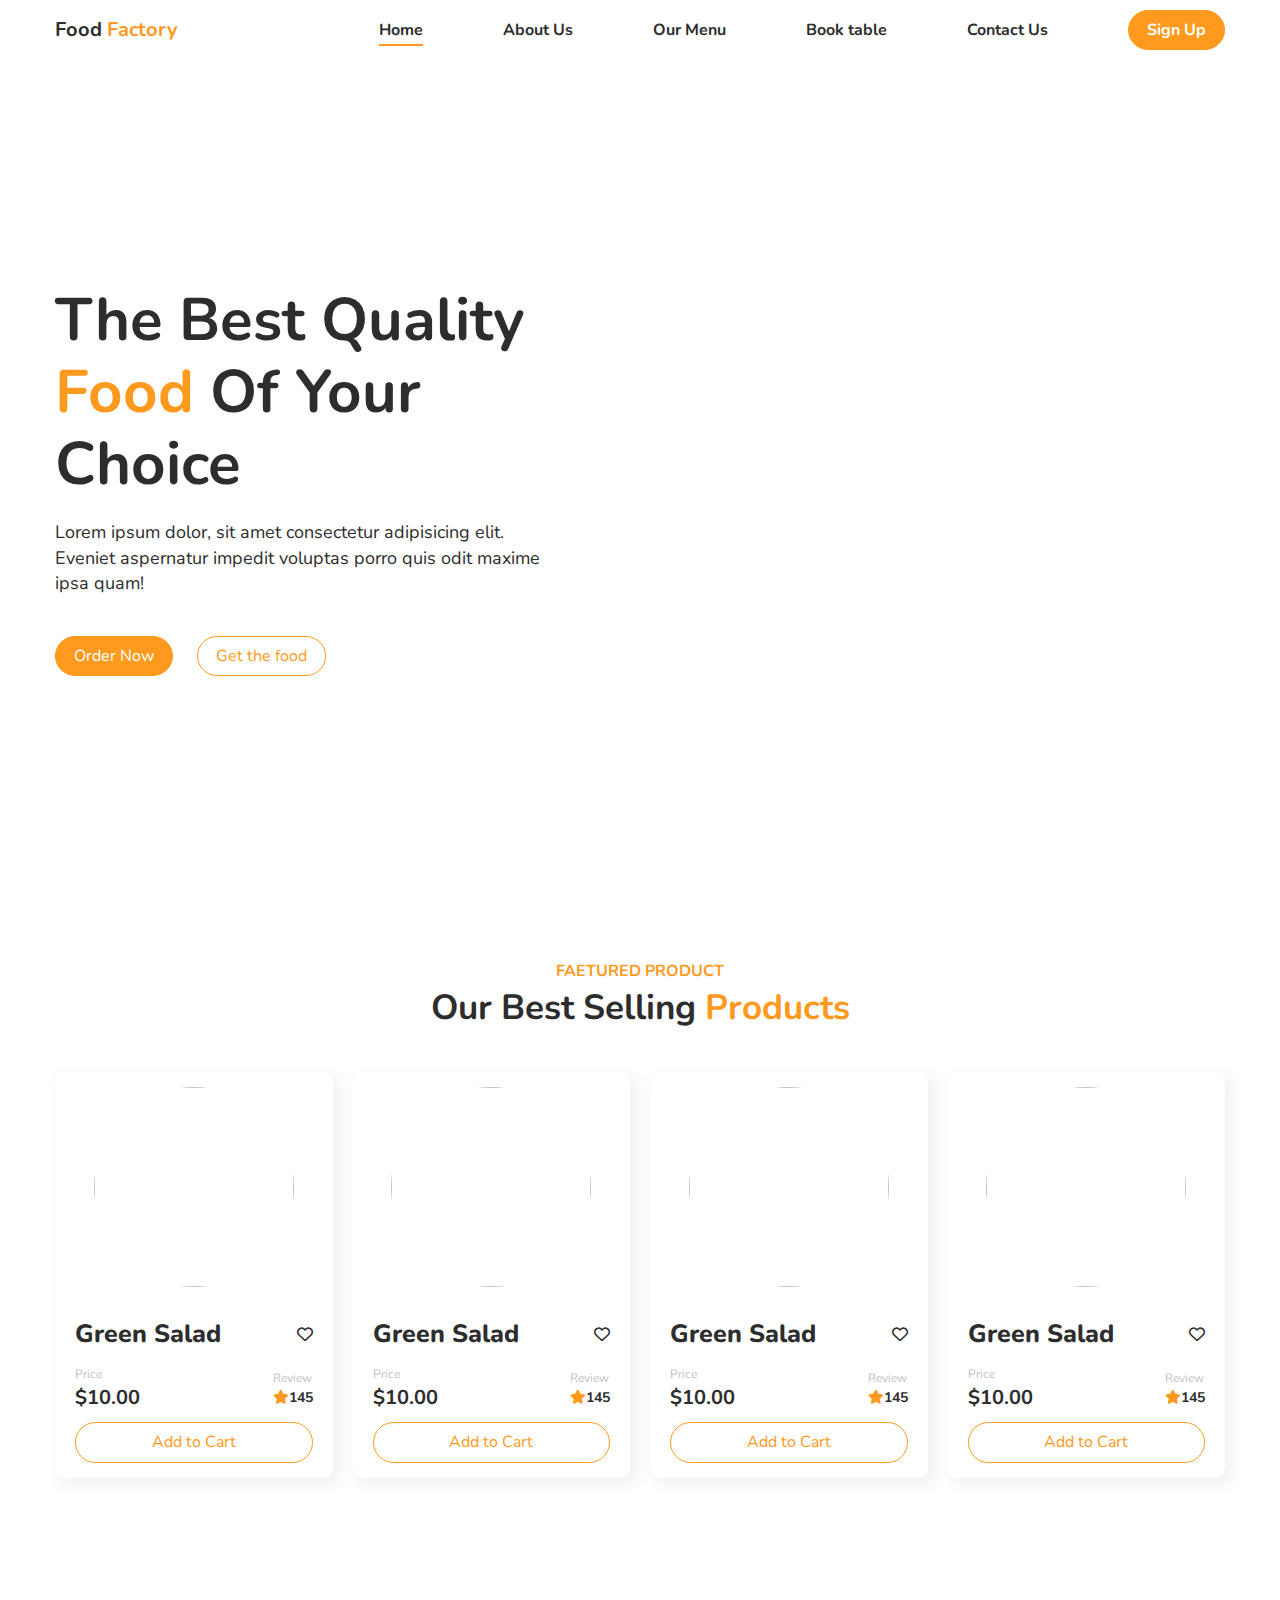
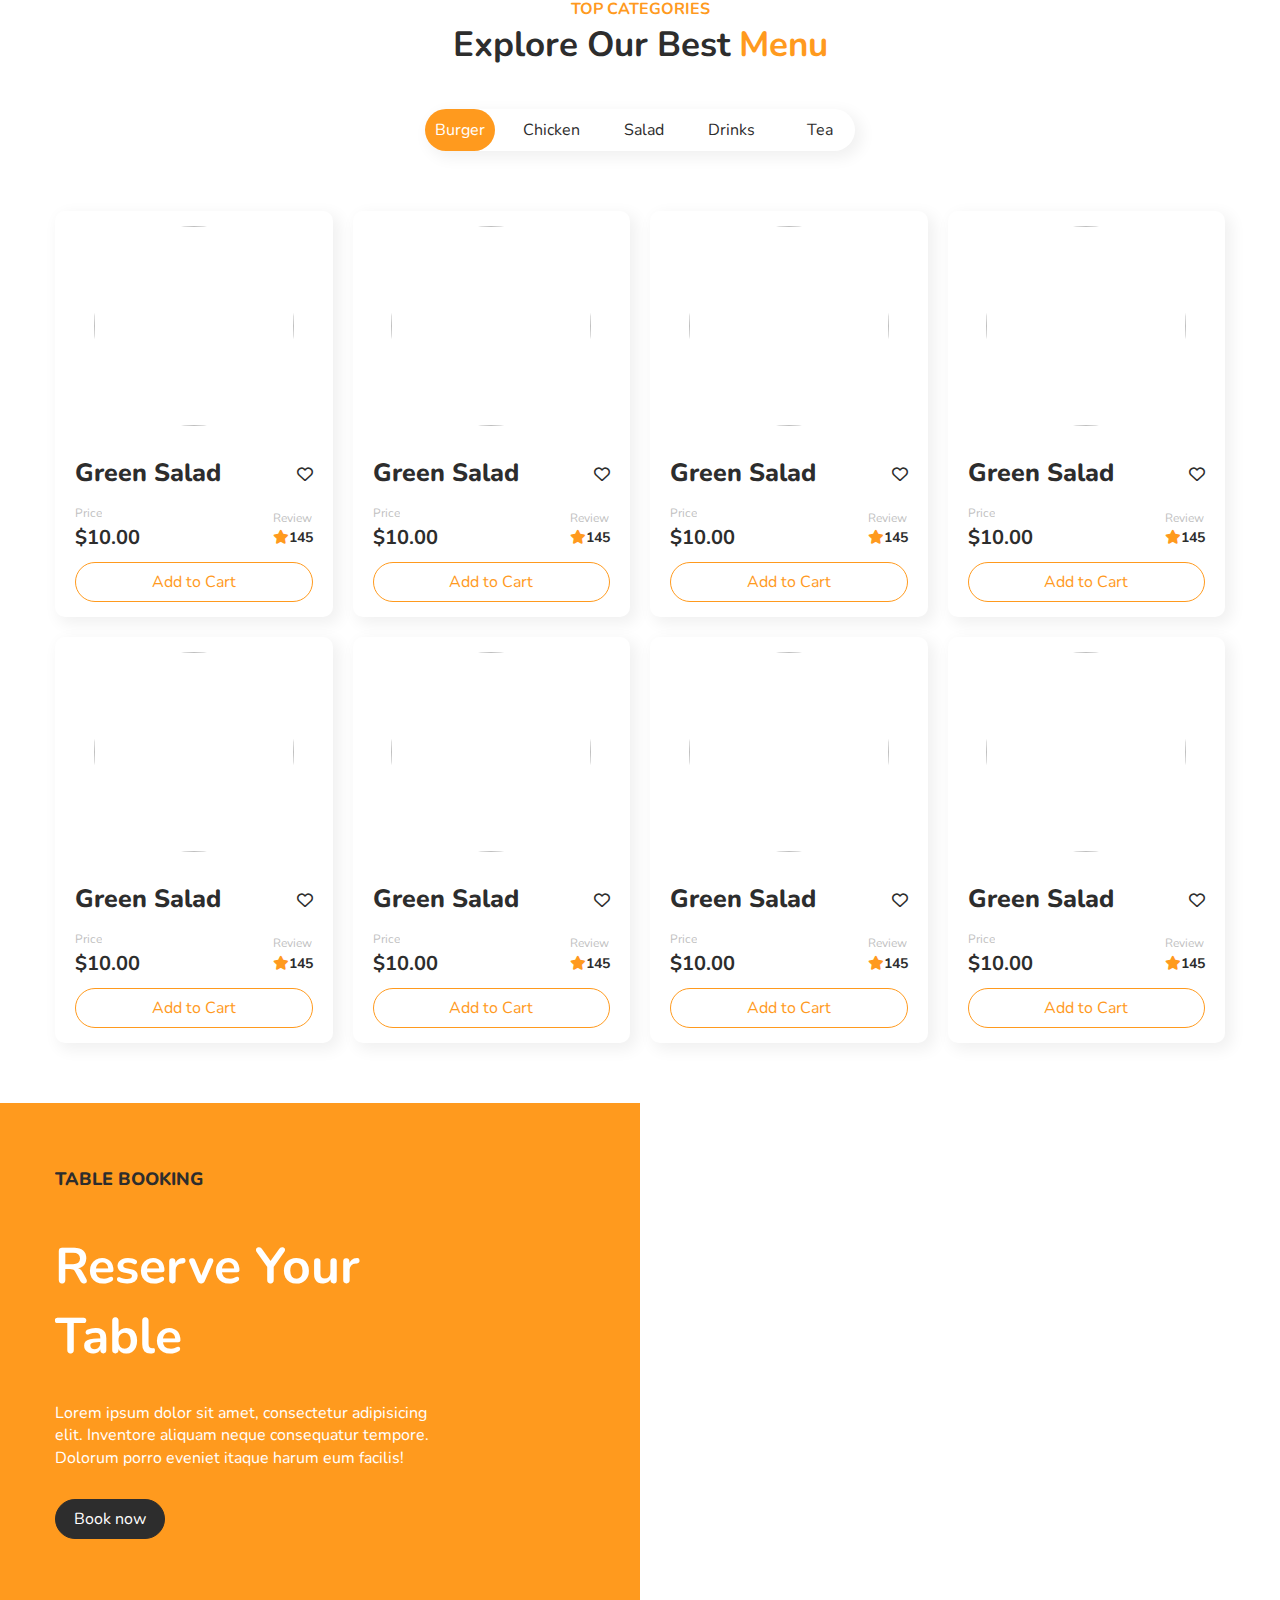
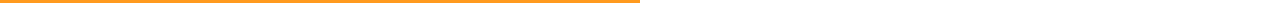
==== index.html @ 069710df "first commit" ====
<!DOCTYPE html>
<html lang="en">
<head>
    <meta charset="UTF-8">
    <meta http-equiv="X-UA-Compatible" content="IE=edge">
    <meta name="viewport" content="width=device-width, initial-scale=1.0">
    <title>Food Factory</title>
    <link rel="stylesheet" href="./scss/main.css">
    <link rel="stylesheet" href="https://cdnjs.cloudflare.com/ajax/libs/font-awesome/6.3.0/css/all.min.css">
</head>
<body>
    <div class="header">
        <div class="container">
            <div class="header__wrapper d--flex justify--between align--center">
                <div class="branding"> <a href="#">Food <span>Factory</span></a> </div>
                <nav class="header__nav py--1">
                    <ul class="d--flex gap--4 align--center" >
                        <li ></li> <a href="#" class="active" >Home</a></li>
                        <li ></li> <a href="#">About Us</a></li>
                        <li ></li> <a href="#">Our Menu</a></li>
                        <li ></li> <a href="#">Book table</a></li>
                        <li ></li> <a href="#">Contact Us</a></li>
                        <li ></li> <a href="#" class="btn btn-primary" >Sign Up</a></li>
                    </ul></li> 
                </nav>
            </div>
        </div>
    </div>

<section class="banner">
    <div class="container">
        <div class="banner__wrapper d--flex justify--between align--center ">
            <div class="banner__content ">
                <h1>The Best Quality <span> Food</span>  Of Your Choice</h1>
                <p>
                Lorem ipsum dolor, sit amet consectetur adipisicing elit. Eveniet aspernatur impedit voluptas porro quis odit maxime ipsa quam! </p>
                <a href="#" class="btn btn-primary">Order Now</a>
                <a href="#" class="btn btn-outline">Get the food</a>
            </div>
                <div class="banner__img">
                    <img src="./img/burger.png" alt="">
                </div>
        </div>

        
    </div>
</section>

<section class="product py--6">
    <div class="container">
        <div class="block__header">
            <span>Faetured Product</span>
            <h2>Our Best Selling <span>Products</span></h2>
        </div>

        <div class="product__cards">
            <div class="product__item">
                <img src="./img/burger.png" alt="">
                <div class="item__info" >
                    <h3>Green Salad</h3>
                    <i class="far fa-heart" ></i>
                </div>

                <div class="item__info">
                    <div class="item__price">
                        <small>Price</small>
                        <h4>$10.00</h4>
                    </div>
                    <div class="item__review" >
                        <small>Review</small>
                        <h4> <i class="fas fa-star"></i>145 </h4>
                    </div>
                    
                </div>
                <a href="" class="btn btn-outline"> Add to Cart</a>
            </div>

            <div class="product__item">
                <img src="./img/burger.png" alt="">
                <div class="item__info" >
                    <h3>Green Salad</h3>
                    <i class="far fa-heart" ></i>
                </div>

                <div class="item__info">
                    <div class="item__price">
                        <small>Price</small>
                        <h4>$10.00</h4>
                    </div>
                    <div class="item__review" >
                        <small>Review</small>
                        <h4> <i class="fas fa-star" ></i>145 </h4>
                    </div>
                    
                </div>
                <a href="" class="btn btn-outline"> Add to Cart</a>
            </div>

            <div class="product__item">
                <img src="./img/burger.png" alt="">
                <div class="item__info" >
                    <h3>Green Salad</h3>
                    <i class="far fa-heart" ></i>
                </div>

                <div class="item__info">
                    <div class="item__price">
                        <small>Price</small>
                        <h4>$10.00</h4>
                    </div>
                    <div class="item__review" >
                        <small>Review</small>
                        <h4> <i class="fas fa-star" ></i>145 </h4>
                    </div>
                    
                </div>
                <a href="" class="btn btn-outline"> Add to Cart</a>
            </div>

            <div class="product__item">
                <img src="./img/burger.png" alt="">
                <div class="item__info" >
                    <h3>Green Salad</h3>
                    <i class="far fa-heart" ></i>
                </div>

                <div class="item__info">
                    <div class="item__price">
                        <small>Price</small>
                        <h4>$10.00</h4>
                    </div>
                    <div class="item__review" >
                        <small>Review</small>
                        <h4> <i class="fas fa-star" ></i>145 </h4>
                    </div>
                    
                </div>
                <a href="" class="btn btn-outline"> Add to Cart</a>
            </div>
        </div>
    </div>
</section>

<section class="categories py--6">
    <div class="container">
        <div class="block__header">
            <span>Top Categories</span>
            <h2>Explore Our Best <span>Menu</span> </h2>
        </div>

        <div class="category__tab">
            <ul>
                <li class="active" ><a href="#">Burger</a></li>
                <li><a href="#">Chicken</a></li>
                <li><a href="#">Salad</a></li>
                <li><a href="#">Drinks</a></li>
                <li><a href="#">Tea</a></li>
            </ul>
        </div>

        <div class="product__cards">
            <div class="product__item reverse">
                <img src="./img/burger.png" alt="">
                <div class="item__info" >
                    <h3>Green Salad</h3>
                    <i class="far fa-heart" ></i>
                </div>

                <div class="item__info">
                    <div class="item__price">
                        <small>Price</small>
                        <h4>$10.00</h4>
                    </div>
                    <div class="item__review" >
                        <small>Review</small>
                        <h4> <i class="fas fa-star"></i>145 </h4>
                    </div>
                    
                </div>
                <a href="" class="btn btn-outline"> Add to Cart</a>
            </div>

            <div class="product__item reverse">
                <img src="./img/burger.png" alt="">
                <div class="item__info" >
                    <h3>Green Salad</h3>
                    <i class="far fa-heart" ></i>
                </div>

                <div class="item__info">
                    <div class="item__price">
                        <small>Price</small>
                        <h4>$10.00</h4>
                    </div>
                    <div class="item__review" >
                        <small>Review</small>
                        <h4> <i class="fas fa-star" ></i>145 </h4>
                    </div>
                    
                </div>
                <a href="" class="btn btn-outline"> Add to Cart</a>
            </div>

            <div class="product__item reverse">
                <img src="./img/burger.png" alt="">
                <div class="item__info" >
                    <h3>Green Salad</h3>
                    <i class="far fa-heart" ></i>
                </div>

                <div class="item__info">
                    <div class="item__price">
                        <small>Price</small>
                        <h4>$10.00</h4>
                    </div>
                    <div class="item__review" >
                        <small>Review</small>
                        <h4> <i class="fas fa-star" ></i>145 </h4>
                    </div>
                    
                </div>
                <a href="" class="btn btn-outline"> Add to Cart</a>
            </div>

            <div class="product__item reverse">
                <img src="./img/burger.png" alt="">
                <div class="item__info" >
                    <h3>Green Salad</h3>
                    <i class="far fa-heart" ></i>
                </div>

                <div class="item__info">
                    <div class="item__price">
                        <small>Price</small>
                        <h4>$10.00</h4>
                    </div>
                    <div class="item__review" >
                        <small>Review</small>
                        <h4> <i class="fas fa-star" ></i>145 </h4>
                    </div>
                    
                </div>
                <a href="" class="btn btn-outline"> Add to Cart</a>
            </div>

            <div class="product__item reverse">
                <img src="./img/burger.png" alt="">
                <div class="item__info" >
                    <h3>Green Salad</h3>
                    <i class="far fa-heart" ></i>
                </div>

                <div class="item__info">
                    <div class="item__price">
                        <small>Price</small>
                        <h4>$10.00</h4>
                    </div>
                    <div class="item__review" >
                        <small>Review</small>
                        <h4> <i class="fas fa-star" ></i>145 </h4>
                    </div>
                    
                </div>
                <a href="" class="btn btn-outline"> Add to Cart</a>
            </div>

            <div class="product__item reverse">
                <img src="./img/burger.png" alt="">
                <div class="item__info" >
                    <h3>Green Salad</h3>
                    <i class="far fa-heart" ></i>
                </div>

                <div class="item__info">
                    <div class="item__price">
                        <small>Price</small>
                        <h4>$10.00</h4>
                    </div>
                    <div class="item__review" >
                        <small>Review</small>
                        <h4> <i class="fas fa-star" ></i>145 </h4>
                    </div>
                    
                </div>
                <a href="" class="btn btn-outline"> Add to Cart</a>
            </div>

            <div class="product__item reverse">
                <img src="./img/burger.png" alt="">
                <div class="item__info" >
                    <h3>Green Salad</h3>
                    <i class="far fa-heart" ></i>
                </div>

                <div class="item__info">
                    <div class="item__price">
                        <small>Price</small>
                        <h4>$10.00</h4>
                    </div>
                    <div class="item__review" >
                        <small>Review</small>
                        <h4> <i class="fas fa-star" ></i>145 </h4>
                    </div>
                    
                </div>
                <a href="" class="btn btn-outline"> Add to Cart</a>
            </div>

            <div class="product__item reverse">
                <img src="./img/burger.png" alt="">
                <div class="item__info" >
                    <h3>Green Salad</h3>
                    <i class="far fa-heart" ></i>
                </div>

                <div class="item__info">
                    <div class="item__price">
                        <small>Price</small>
                        <h4>$10.00</h4>
                    </div>
                    <div class="item__review" >
                        <small>Review</small>
                        <h4> <i class="fas fa-star" ></i>145 </h4>
                    </div>
                    
                </div>
                <a href="" class="btn btn-outline"> Add to Cart</a>
            </div>

        </div>

    </div>
</section>

<section class="booking">
    <div class="container">
        <div class="booking__content">
            <div class="inner">

            
            <small>Table Booking</small>
            <h2>Reserve Your Table</h2>
            <p>Lorem ipsum dolor sit amet, consectetur adipisicing elit. Inventore aliquam neque consequatur tempore. Dolorum porro eveniet itaque harum eum facilis!</p>
            <a href="#" class="btn btn-dark">Book now</a></div>
        </div>
    </div>
</section>




<script>
    const hearts = document.querySelectorAll('.fa-heart');

    hearts.forEach(heart => {
        heart.addEventListener('click', ()=>{
            heart.style.color = 'red';
        })
    } )
</script>
</body>
</html>
---- scss/main.css ----
@import url("https://fonts.googleapis.com/css2?family=Nunito:wght@400;500;700;800&display=swap");
*:where(:not(iframe, canvas, img, svg, video):not(svg *, symbol *)) {
  all: unset;
  display: revert;
}

*,
*::before,
*::after {
  box-sizing: border-box;
}

a {
  cursor: revert;
}

ol,
ul,
menu {
  list-style: none;
}

img {
  max-width: 100%;
}

table {
  border-collapse: collapse;
}

textarea {
  white-space: revert;
}

:where([hidden]) {
  display: none;
}

:where([contenteditable]) {
  -moz-user-modify: read-write;
  -webkit-user-modify: read-write;
  overflow-wrap: break-word;
}

:where([draggable=true]) {
  -webkit-user-drag: element;
}

html {
  font-size: 62.5%;
  height: 100%;
}

body {
  font-family: "Nunito", helvetica sans-serif;
  font-size: 1.6rem;
  line-height: 1.4;
  color: #2d2d2d;
}

a {
  color: #2d2d2d;
  text-decoration: none;
}

p {
  margin-bottom: 1rem;
}

.container {
  width: 100%;
  max-width: 120rem;
  margin: 0 auto;
  padding: 0 1.5rem;
}

.row {
  display: flex;
  flex-flow: row wrap;
}

.row > * {
  max-width: 100%;
  width: 100%;
  padding: 0.5rem;
}

@media screen and (min-width: 0) {
  .col-xs-1 {
    flex: 0 0 8.3333333333%;
  }
  .col-xs-2 {
    flex: 0 0 16.6666666667%;
  }
  .col-xs-3 {
    flex: 0 0 25%;
  }
  .col-xs-4 {
    flex: 0 0 33.3333333333%;
  }
  .col-xs-5 {
    flex: 0 0 41.6666666667%;
  }
  .col-xs-6 {
    flex: 0 0 50%;
  }
  .col-xs-7 {
    flex: 0 0 58.3333333333%;
  }
  .col-xs-8 {
    flex: 0 0 66.6666666667%;
  }
  .col-xs-9 {
    flex: 0 0 75%;
  }
  .col-xs-10 {
    flex: 0 0 83.3333333333%;
  }
  .col-xs-11 {
    flex: 0 0 91.6666666667%;
  }
  .col-xs-12 {
    flex: 0 0 100%;
  }
}
@media screen and (min-width: 48rem) {
  .col-sm-1 {
    flex: 0 0 8.3333333333%;
  }
  .col-sm-2 {
    flex: 0 0 16.6666666667%;
  }
  .col-sm-3 {
    flex: 0 0 25%;
  }
  .col-sm-4 {
    flex: 0 0 33.3333333333%;
  }
  .col-sm-5 {
    flex: 0 0 41.6666666667%;
  }
  .col-sm-6 {
    flex: 0 0 50%;
  }
  .col-sm-7 {
    flex: 0 0 58.3333333333%;
  }
  .col-sm-8 {
    flex: 0 0 66.6666666667%;
  }
  .col-sm-9 {
    flex: 0 0 75%;
  }
  .col-sm-10 {
    flex: 0 0 83.3333333333%;
  }
  .col-sm-11 {
    flex: 0 0 91.6666666667%;
  }
  .col-sm-12 {
    flex: 0 0 100%;
  }
}
@media screen and (min-width: 72rem) {
  .col-md-1 {
    flex: 0 0 8.3333333333%;
  }
  .col-md-2 {
    flex: 0 0 16.6666666667%;
  }
  .col-md-3 {
    flex: 0 0 25%;
  }
  .col-md-4 {
    flex: 0 0 33.3333333333%;
  }
  .col-md-5 {
    flex: 0 0 41.6666666667%;
  }
  .col-md-6 {
    flex: 0 0 50%;
  }
  .col-md-7 {
    flex: 0 0 58.3333333333%;
  }
  .col-md-8 {
    flex: 0 0 66.6666666667%;
  }
  .col-md-9 {
    flex: 0 0 75%;
  }
  .col-md-10 {
    flex: 0 0 83.3333333333%;
  }
  .col-md-11 {
    flex: 0 0 91.6666666667%;
  }
  .col-md-12 {
    flex: 0 0 100%;
  }
}
@media screen and (min-width: 96rem) {
  .col-lg-1 {
    flex: 0 0 8.3333333333%;
  }
  .col-lg-2 {
    flex: 0 0 16.6666666667%;
  }
  .col-lg-3 {
    flex: 0 0 25%;
  }
  .col-lg-4 {
    flex: 0 0 33.3333333333%;
  }
  .col-lg-5 {
    flex: 0 0 41.6666666667%;
  }
  .col-lg-6 {
    flex: 0 0 50%;
  }
  .col-lg-7 {
    flex: 0 0 58.3333333333%;
  }
  .col-lg-8 {
    flex: 0 0 66.6666666667%;
  }
  .col-lg-9 {
    flex: 0 0 75%;
  }
  .col-lg-10 {
    flex: 0 0 83.3333333333%;
  }
  .col-lg-11 {
    flex: 0 0 91.6666666667%;
  }
  .col-lg-12 {
    flex: 0 0 100%;
  }
}
.d--flex {
  display: flex;
}

.d--grid {
  display: grid;
}

.d--block {
  display: block;
}

.text--primary {
  color: #ff9a1e;
}

.bg--primary {
  background-color: #ff9a1e;
}

.text--secondary {
  color: #feb45a;
}

.bg--secondary {
  background-color: #feb45a;
}

.text--gray {
  color: #fff;
}

.bg--gray {
  background-color: #fff;
}

.text--light {
  color: #2d2d2d;
}

.bg--light {
  background-color: #2d2d2d;
}

.text--dark {
  color: #eaeaea;
}

.bg--dark {
  background-color: #eaeaea;
}

.mb--1 {
  margin-bottom: 1rem;
}

.gap--1 {
  gap: 1rem;
}

.py--1 {
  padding: 1rem 0;
}

.mb--2 {
  margin-bottom: 2rem;
}

.gap--2 {
  gap: 2rem;
}

.py--2 {
  padding: 2rem 0;
}

.mb--3 {
  margin-bottom: 3rem;
}

.gap--3 {
  gap: 3rem;
}

.py--3 {
  padding: 3rem 0;
}

.mb--4 {
  margin-bottom: 4rem;
}

.gap--4 {
  gap: 4rem;
}

.py--4 {
  padding: 4rem 0;
}

.mb--5 {
  margin-bottom: 5rem;
}

.gap--5 {
  gap: 5rem;
}

.py--5 {
  padding: 5rem 0;
}

.mb--6 {
  margin-bottom: 6rem;
}

.gap--6 {
  gap: 6rem;
}

.py--6 {
  padding: 6rem 0;
}

.text--left {
  text-align: left;
}

.text--right {
  text-align: right;
}

.text--center {
  text-align: center;
}

.justify--start {
  justify-content: flex-start;
}

.align--start {
  align-items: flex-start;
}

.justify--end {
  justify-content: flex-end;
}

.align--end {
  align-items: flex-end;
}

.justify--between {
  justify-content: space-between;
}

.align--between {
  align-items: space-between;
}

.justify--around {
  justify-content: space-around;
}

.align--around {
  align-items: space-around;
}

.justify--center {
  justify-content: center;
}

.align--center {
  align-items: center;
}

.btn {
  background-color: #ff9a1e;
  padding: 0.8rem 1.8rem;
  border-radius: 3rem;
  border: 1px solid;
  display: inline-block;
  transition: 0.5s ease;
}
.btn-primary {
  background-color: #ff9a1e;
  color: #fff;
  border-color: #ff9a1e;
}
.btn-primary:hover {
  background-color: #ea8100;
}
.btn-outline {
  background-color: transparent;
  color: #ff9a1e;
  border-color: #ff9a1e;
}
.btn-outline:hover {
  background-color: #ff9a1e;
  color: #fff;
}
.btn-dark {
  background-color: #2d2d2d;
  color: #fff;
  border-color: #2d2d2d;
}
.btn-dark:hover {
  background-color: #141414;
}

.header a {
  font-weight: bold;
}
.header .branding a {
  font-size: 2rem;
}
.header .branding a span {
  color: #ff9a1e;
}
.header__nav a {
  position: relative;
}
.header__nav a::after {
  content: "";
  position: absolute;
  width: 100%;
  height: 2px;
  background-color: #ff9a1e;
  left: 0;
  bottom: -0.5rem;
  opacity: 0;
  transition: 0.5s ease-in-out;
}
.header__nav a:hover::after {
  opacity: 1;
}
.header__nav a.active::after {
  opacity: 1;
}

.banner__wrapper {
  min-height: calc(100vh - 60px);
}
.banner__content {
  max-width: 50rem;
  width: 100%;
}
.banner__content h1 {
  font-size: clamp(3rem, 6vw, 6rem);
  font-weight: bold;
  margin-bottom: 2rem;
  line-height: 1.2;
}
.banner__content h1 span {
  color: #ff9a1e;
}
.banner__content p {
  font-size: 1.8rem;
  margin-bottom: 4rem;
}
.banner__content a:last-child {
  margin-left: 2rem;
}

.product__cards {
  display: grid;
  grid-template-columns: 1fr 1fr 1fr 1fr;
  grid-gap: 2rem;
}

.product__item {
  box-shadow: 5px 5px 15px 2px rgba(0, 0, 0, 0.06);
  padding: 1.5rem 2rem;
  border-radius: 1rem;
  transition: 0.5s ease;
  position: relative;
  isolation: isolate;
  overflow: hidden;
}
.product__item::before {
  content: "";
  position: absolute;
  left: 0;
  top: 0;
  width: 0;
  height: 0;
  background-color: #ff9a1e;
  z-index: -1;
  transition: 0.5s ease;
}
.product__item:hover::before {
  width: 50%;
  height: 15rem;
}
.product__item:hover a {
  background-color: #ff9a1e;
  color: #fff;
}
.product__item img {
  border-radius: 50%;
  width: 20rem;
  height: 20rem;
  margin: 0 auto 3rem;
  display: block;
  -o-object-fit: over;
     object-fit: over;
}
.product__item a {
  display: block;
  text-align: center;
}
.product__item .item__info {
  display: flex;
  justify-content: space-between;
  align-items: center;
  margin-bottom: 1rem;
}
.product__item .item__info h3 {
  font-weight: 800;
  font-size: 2.5rem;
}
.product__item .item__info h4 {
  font-weight: bolder;
  font-size: 2rem;
}
.product__item .item__info small {
  font-size: 1.2rem;
  font-size: 1.2rem;
  opacity: 0.3;
}
.product__item .item__review h4 {
  font-size: 1.4rem;
}
.product__item .item__review h4 i {
  color: #ff9a1e;
}

.product__item.reverse::before {
  width: 0;
  height: 0rem;
  left: unset;
}
.product__item.reverse:hover::before {
  right: 0;
  width: 50%;
  height: 15rem;
}

.category__tab ul {
  display: flex;
  justify-content: space-between;
  align-items: center;
  gap: 1rem;
  border-radius: 3rem;
  box-shadow: 5px 5px 15px 2px rgba(0, 0, 0, 0.06);
  max-width: 43rem;
  width: 100%;
  margin: 0 auto 6rem;
}
.category__tab ul li {
  min-width: 7rem;
}
.category__tab ul li a {
  display: block;
  padding: 1rem;
  text-align: center;
  border-radius: 3rem;
}
.category__tab ul li a:hover {
  background-color: #ff9a1e;
  color: #fff;
}
.category__tab ul li.active a {
  background-color: #ff9a1e;
  color: #fff;
}

.booking {
  min-height: 50rem;
  background-image: url(../img/restaurant.jpg);
  background-repeat: no-repeat;
  background-size: cover;
  background-position-x: 600px;
  background-position-y: -600px;
}
.booking__content {
  background-color: #ff9a1e;
  color: #fff;
  height: 50rem;
  width: 50%;
  position: relative;
  display: grid;
  place-items: center;
  justify-content: flex-start;
}
.booking__content::before {
  content: "";
  position: absolute;
  right: 100%;
  top: 0;
  height: 100%;
  width: 40vw;
  background-color: #ff9a1e;
}
.booking__content .inner {
  max-width: 40rem;
  width: 100%;
}
.booking__content .inner small {
  text-transform: uppercase;
  color: #2d2d2d;
  font-weight: 800;
  font-size: 1.8rem;
}
.booking__content .inner h2 {
  font-size: clamp(5rem, 6vw, 3rem);
  font-weight: bold;
  margin: 4rem 0 3rem;
}
.booking__content .inner p {
  margin-bottom: 3rem;
}

.block__header {
  text-align: center;
  margin-bottom: 4rem;
}
.block__header span {
  color: #ff9a1e;
  text-transform: uppercase;
  font-weight: bold;
}
.block__header h2 {
  font-size: clamp(2rem, 5vw, 3.5rem);
  font-weight: bolder;
}
.block__header h2 span {
  text-transform: capitalize;
}/*# sourceMappingURL=main.css.map */
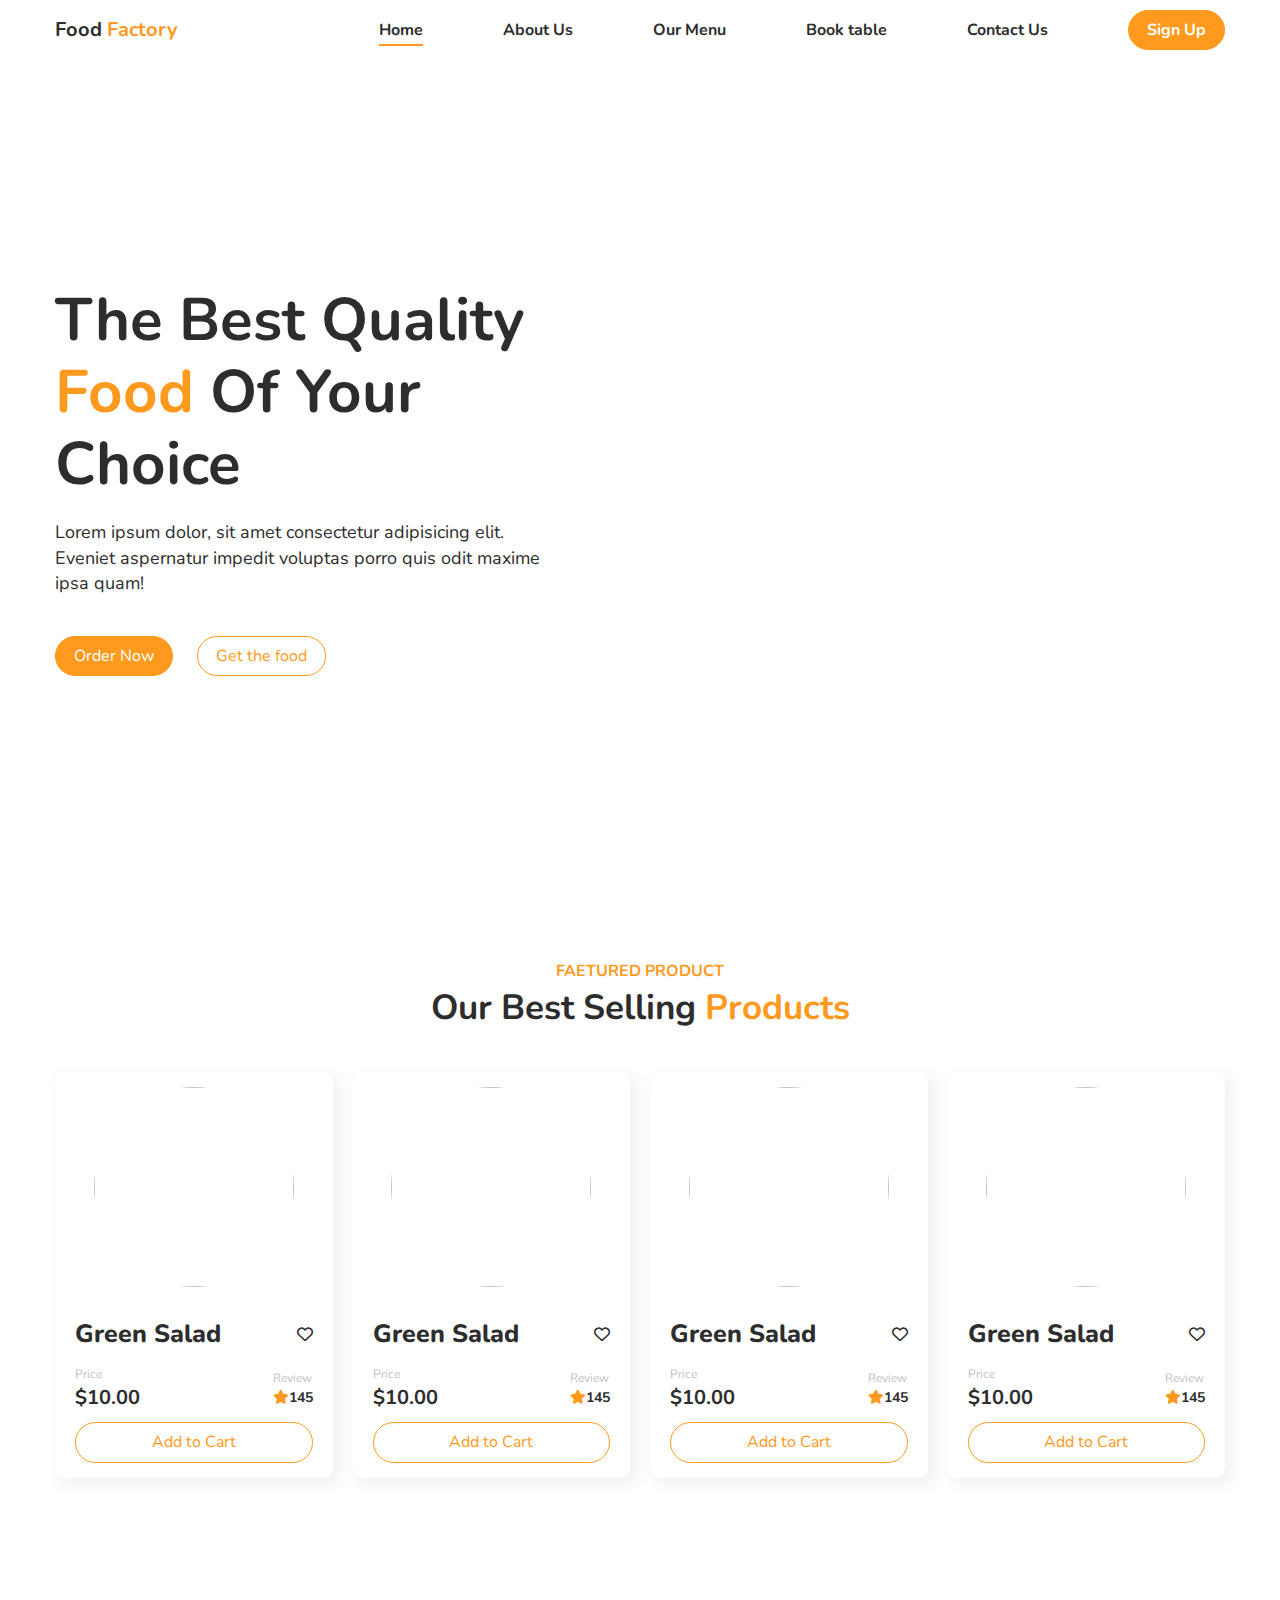
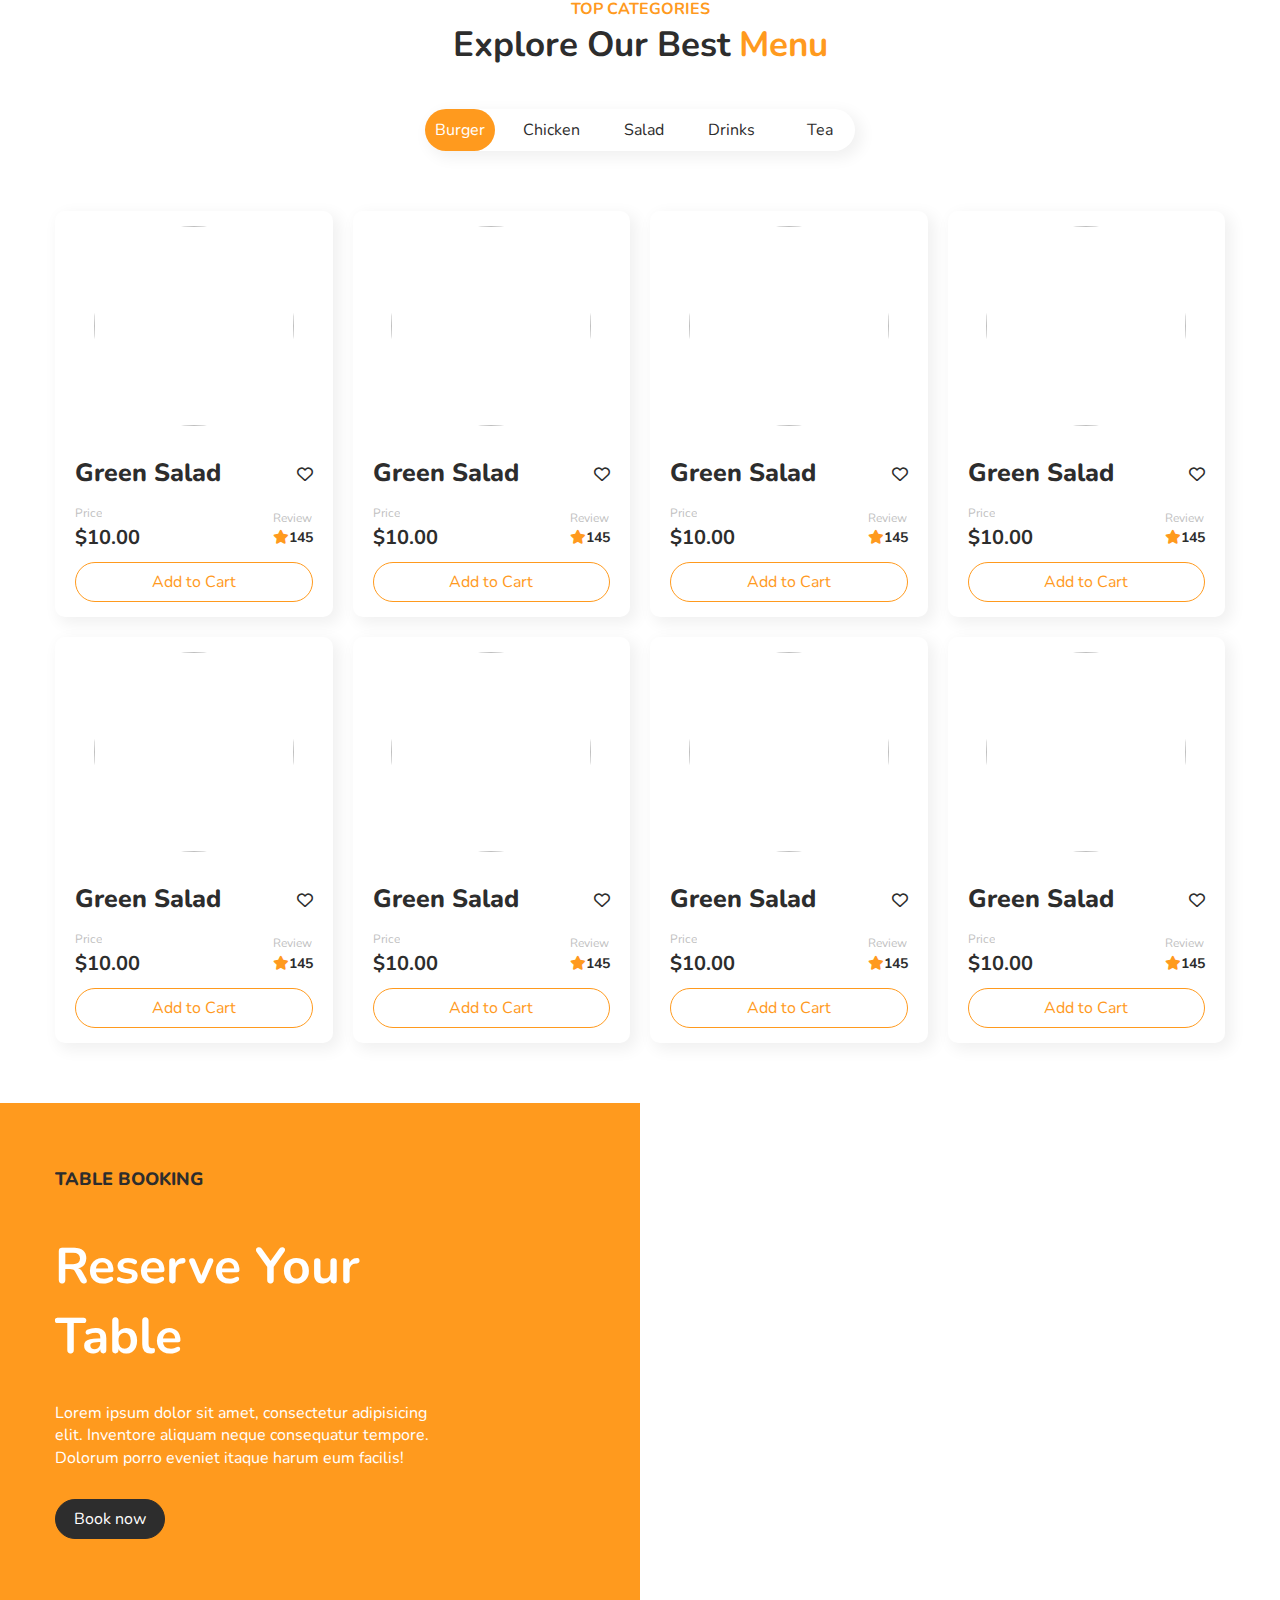
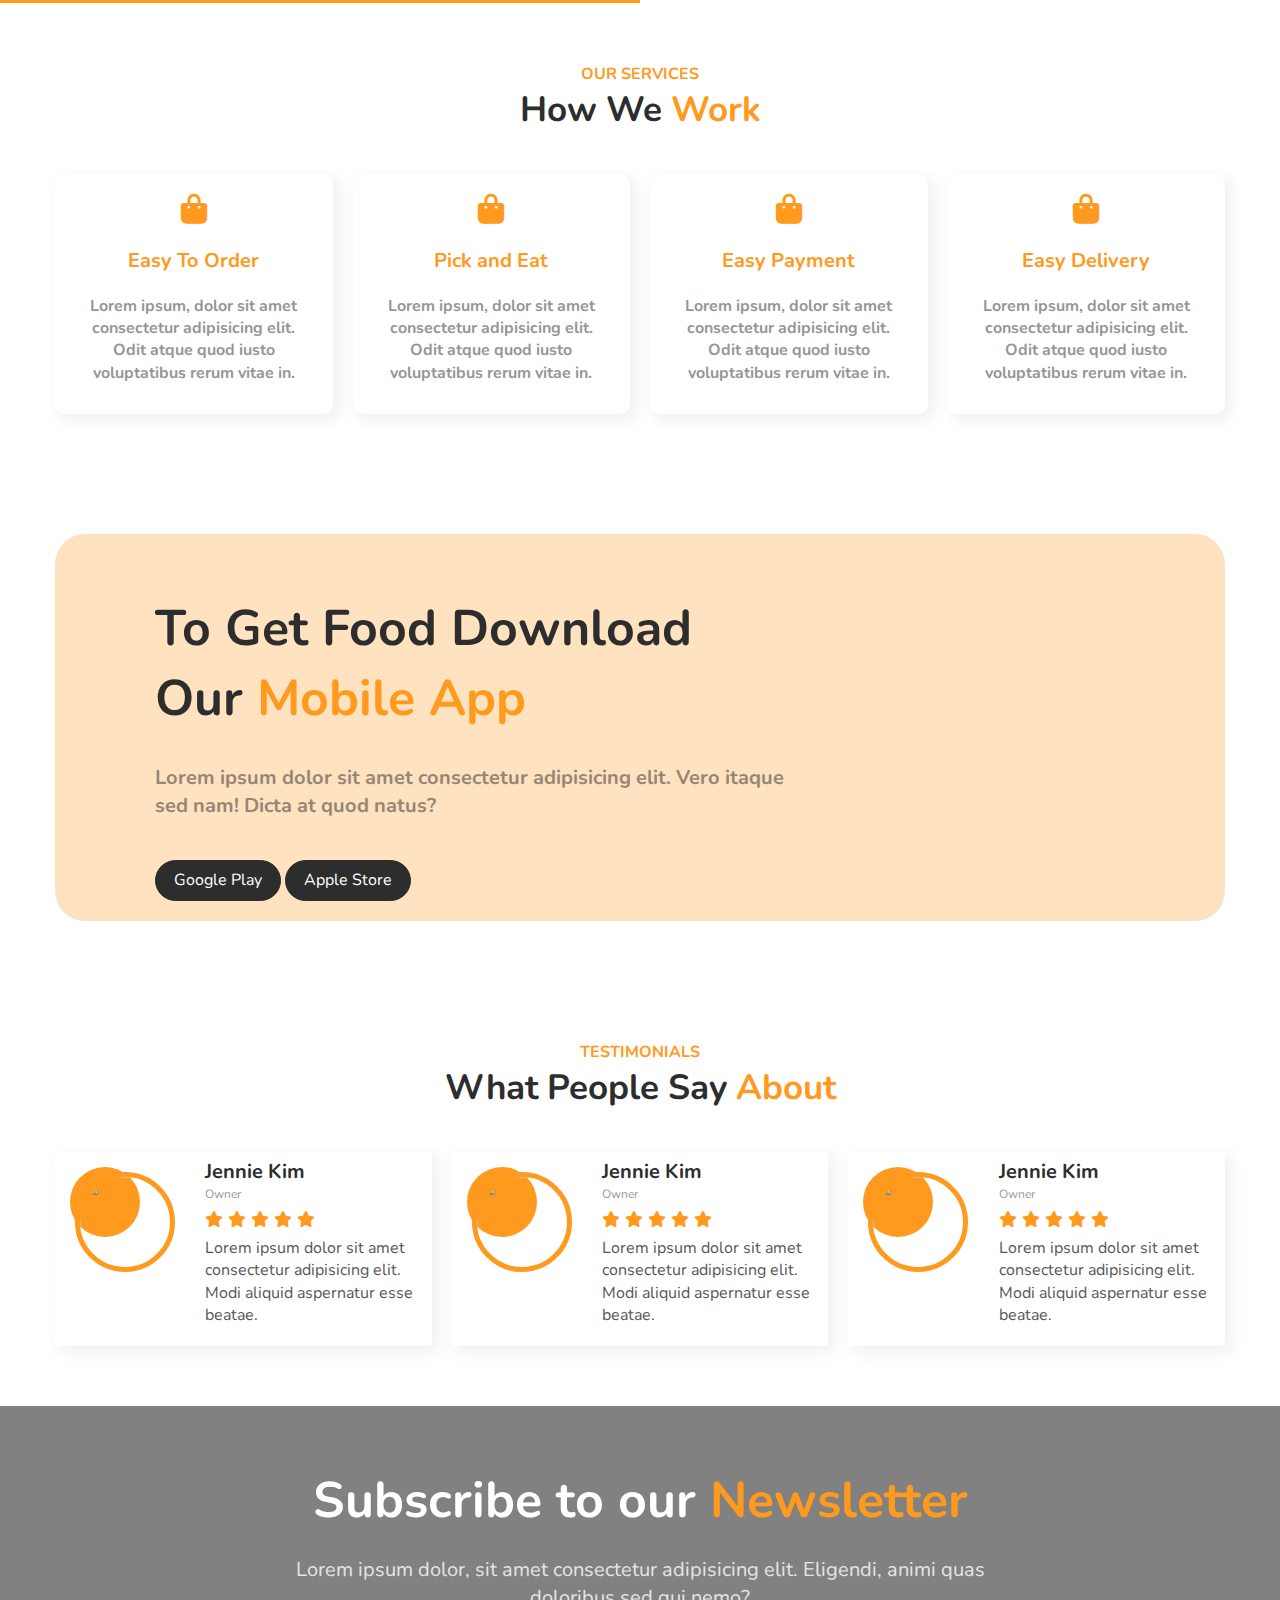
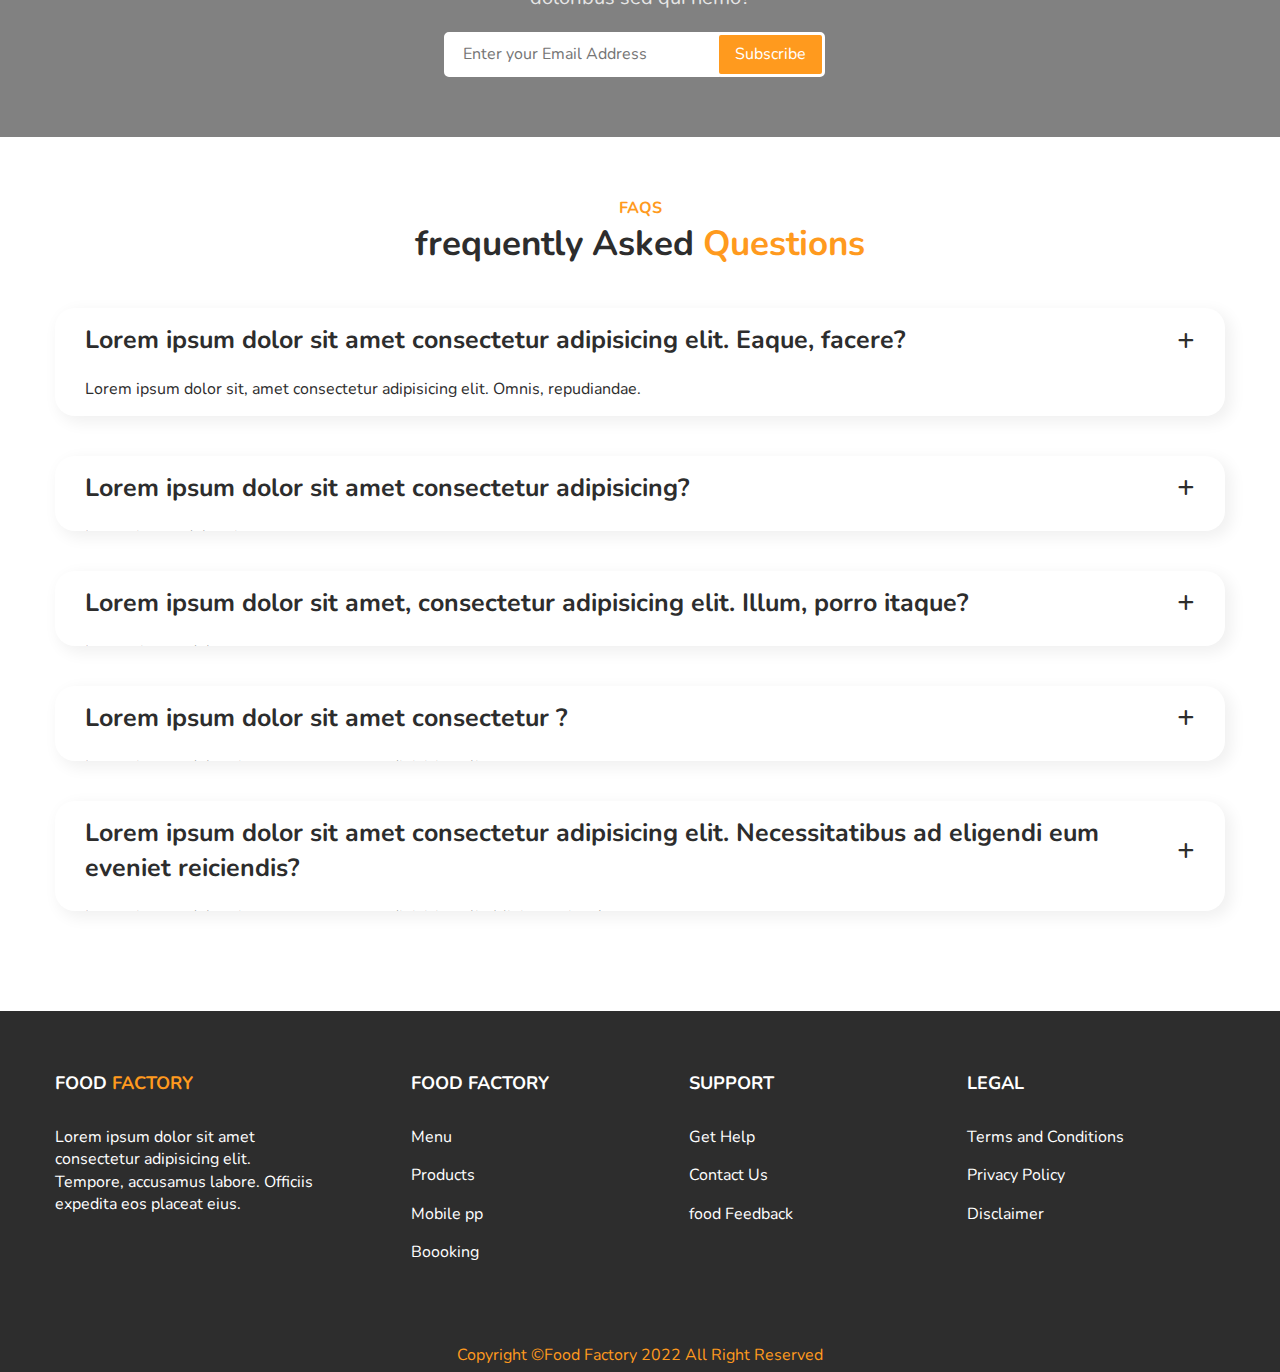
==== commit f9e31518: "updated" ====
--- a/index.html
+++ b/index.html
@@ -346,6 +346,278 @@
     </div>
 </section>
 
+<section class="work py--6">
+    <div class="container">
+        <div class="block__header">
+            <span>Our Services</span>
+            <h2> How We <span>Work</span></h2>
+        </div>
+
+        <div class="work__wrapper">
+            <div class="work__card">
+                <i class="fas fa-bag-shopping"></i>
+                <h3>Easy To Order</h3>
+                <p>Lorem ipsum, dolor sit amet consectetur adipisicing elit. Odit atque quod iusto voluptatibus rerum vitae in.</p>
+            </div>
+
+            <div class="work__card">
+                <i class="fas fa-bag-shopping"></i>
+                <h3>Pick and Eat</h3>
+                <p>Lorem ipsum, dolor sit amet consectetur adipisicing elit. Odit atque quod iusto voluptatibus rerum vitae in.</p>
+            </div>
+
+            <div class="work__card">
+                <i class="fas fa-bag-shopping"></i>
+                <h3>Easy Payment</h3>
+                <p>Lorem ipsum, dolor sit amet consectetur adipisicing elit. Odit atque quod iusto voluptatibus rerum vitae in.</p>
+            </div>
+
+            <div class="work__card">
+                <i class="fas fa-bag-shopping"></i>
+                <h3>Easy Delivery</h3>
+                <p>Lorem ipsum, dolor sit amet consectetur adipisicing elit. Odit atque quod iusto voluptatibus rerum vitae in.</p>
+            </div>
+        </div>
+    </div>
+</section>
+
+<section class="app py--6">
+    <div class="container">
+        <div class="app__wrapper">
+            <div class="app__content">
+                <h2>To Get Food Download <br/> Our <span>Mobile App</span></h2>
+                <p>Lorem ipsum dolor sit amet consectetur adipisicing elit. Vero itaque sed nam! Dicta at quod natus?</p>
+                <a href="#" class="btn btn-dark">Google Play</a>
+                <a href="#" class="btn btn-dark">Apple Store</a>
+            </div>
+            <div class="app__img">
+                <img src="./img/phone.png" alt="">
+
+            </div>
+        </div>
+    </div>
+</section>
+
+<section  class="testimonials py--6"> 
+    <div class="container">
+        <div class="block__header">
+            <span>Testimonials</span>
+            <h2>What People Say <span>About</span></h2>
+        </div>
+     
+
+        
+        <div class="testimonials__wrapper">
+            <div class="testimonials__card">
+                <div class="testimonials__img">
+                    <div class="inner">
+                    <img src="./img/jennie.jpg" alt="">
+                </div>
+                </div>
+                <div class="testimonials__content">
+                    <H4>Jennie Kim</H4>
+                    <small>Owner</small>
+                    <ul>
+                        <li><i class="fas fa-star"></i></li>
+                        <li><i class="fas fa-star"></i></li>
+                        <li><i class="fas fa-star"></i></li>
+                        <li><i class="fas fa-star"></i></li>
+                        <li><i class="fas fa-star"></i></li>
+                    </ul>
+                    <p>Lorem ipsum dolor sit amet consectetur adipisicing elit. Modi aliquid aspernatur esse beatae.</p>
+
+                </div>
+
+            </div>
+
+            <div class="testimonials__card">
+                <div class="testimonials__img">
+                    <div class="inner">
+                        <img src="./img/jennie.jpg" alt="">
+                    </div>
+                </div>
+                <div class="testimonials__content">
+                    <H4>Jennie Kim</H4>
+                    <small>Owner</small>
+                    <ul>
+                        <li><i class="fas fa-star"></i></li>
+                        <li><i class="fas fa-star"></i></li>
+                        <li><i class="fas fa-star"></i></li>
+                        <li><i class="fas fa-star"></i></li>
+                        <li><i class="fas fa-star"></i></li>
+                    </ul>
+                    <p>Lorem ipsum dolor sit amet consectetur adipisicing elit. Modi aliquid aspernatur esse beatae.</p>
+                    
+                </div>
+
+            </div>
+
+            <div class="testimonials__card">
+                <div class="testimonials__img">
+                    <div class="inner">
+                        <img src="./img/jennie.jpg" alt="">
+                    </div>
+                </div>
+                <div class="testimonials__content">
+                    <H4>Jennie Kim</H4>
+                    <small>Owner</small>
+                    <ul>
+                        <li><i class="fas fa-star"></i></li>
+                        <li><i class="fas fa-star"></i></li>
+                        <li><i class="fas fa-star"></i></li>
+                        <li><i class="fas fa-star"></i></li>
+                        <li><i class="fas fa-star"></i></li>
+                    </ul>
+                    <p>Lorem ipsum dolor sit amet consectetur adipisicing elit. Modi aliquid aspernatur esse beatae.</p>
+                    
+                </div>
+            </div>
+            </div>
+    </div>
+     </section>
+
+
+<section class="newsletter py--6">
+    <div class="newsletter__wrapper">
+        <h2>Subscribe to our <span>Newsletter</span></h2>
+        <p>Lorem ipsum dolor, sit amet consectetur adipisicing elit. Eligendi, animi quas doloribus sed qui nemo?</p>
+        <form action="">
+            <input type="text" placeholder="Enter your Email Address">
+            <button>Subscribe</button>
+        </form>
+    </div>
+</section>
+
+<section class="faq py--6">
+<div class="container">
+    <div class="block__header">
+        <span>FAQS</span>
+        <h2>frequently Asked <span>Questions</span></h2>
+    </div>
+    <div class="faq__block">
+        <div class="faq__question ">
+            <h3>Lorem ipsum dolor sit amet consectetur adipisicing elit. Eaque, facere?</h3>
+            <i class="fas fa-plus"></i>
+        </div>
+        <div class="faq__answer open">
+           
+            <p>Lorem ipsum dolor sit, amet consectetur adipisicing elit. Omnis, repudiandae.</p>
+
+        </div>
+    </div>
+
+    <div class="faq__block">
+        <div class="faq__question">
+            <h3>Lorem ipsum dolor sit amet consectetur adipisicing?</h3>
+            <i class="fas fa-plus"></i>
+        </div>
+        <div class="faq__answer">
+           
+            <p>Lorem ipsum dolor sit amet consectetur.</p>
+
+        </div>
+    </div> 
+    <div class="faq__block">
+        <div class="faq__question">
+            <h3>Lorem ipsum dolor sit amet, consectetur adipisicing elit. Illum, porro itaque?</h3>
+            <i class="fas fa-plus"></i>
+        </div>
+        <div class="faq__answer">
+           
+            <p>Lorem, ipsum dolor.</p>
+
+        </div>
+    </div>
+
+    <div class="faq__block">
+        <div class="faq__question">
+            <h3>Lorem ipsum dolor sit amet consectetur ?</h3>
+            <i class="fas fa-plus"></i>
+        </div>
+        <div class="faq__answer">
+           
+            <p>Lorem ipsum, dolor sit amet consectetur adipisicing elit.</p>
+
+        </div>
+    </div>
+
+    <div class="faq__block">
+        <div class="faq__question">
+            <h3>Lorem ipsum dolor sit amet consectetur adipisicing elit. Necessitatibus ad eligendi eum eveniet reiciendis?</h3>
+            <i class="fas fa-plus"></i>
+        </div>
+        <div class="faq__answer">
+           
+            <p>Lorem ipsum, dolor sit amet consectetur adipisicing elit. Minima, minus!</p>
+
+        </div>
+    </div>
+
+
+</div>
+</section>
+
+<footer class="footer py--6">
+    <div class="container">
+        <div class="footer__wrapper">
+            <div class="footer__item">
+                <h3>FOOD <span>FACTORY</span></h3>
+                <p>Lorem ipsum dolor sit amet consectetur adipisicing elit. Tempore, accusamus labore. Officiis expedita eos placeat eius.</p>
+
+
+            </div>
+
+            <div class="footer__item">
+                <h3>FOOD FACTORY</h3>
+                <ul>
+                  <li><a href="#"></a>Menu</li>
+                  <li><a href="#"></a>Products</li>
+                  <li><a href="#"></a>Mobile pp</li>
+                  <li><a href="#"></a>Boooking</li>  
+                </ul>
+            </div>
+
+            <div class="footer__item">
+                <h3>Support</h3>
+                <ul>
+                  <li><a href="#"></a>Get Help</li>
+                  <li><a href="#"></a>Contact Us</li>
+                  <li><a href="#"></a>food Feedback</li>
+                </ul>
+            </div>
+
+            <div class="footer__item">
+                <h3>Legal</h3>
+                <ul>
+                  <li><a href="#"></a>Terms and Conditions</li>
+                  <li><a href="#"></a>Privacy Policy</li>
+                  <li><a href="#"></a>Disclaimer</li>
+                </ul>
+            </div>
+
+
+        </div>
+    
+        
+    </div>
+</footer>
+
+<p class="copyright">Copyright &copy;Food Factory 2022 All Right Reserved</p>
+
+<script>
+    const questions = document.querySelectorAll('.faq__question');
+
+questions.forEach(question => {
+  question.addEventListener('click', () => {
+    question.nextElementSibling.classList.toggle('open')
+
+    question.classList.toggle('open')
+  })
+
+  
+})
+
+</script>
 
 
 
--- a/scss/main.css
+++ b/scss/main.css
@@ -67,6 +67,13 @@
   margin-bottom: 1rem;
 }
 
+h1, h2, h3, h4, h5, h6 {
+  font-weight: bold;
+}
+h1 span, h2 span, h3 span, h4 span, h5 span, h6 span {
+  color: #ff9a1e;
+}
+
 .container {
   width: 100%;
   max-width: 120rem;
@@ -456,6 +463,11 @@
 .header .branding a span {
   color: #ff9a1e;
 }
+@media screen and (max-width: 48rem) {
+  .header__nav {
+    display: none;
+  }
+}
 .header__nav a {
   position: relative;
 }
@@ -480,6 +492,15 @@
 .banner__wrapper {
   min-height: calc(100vh - 60px);
 }
+@media screen and (max-width: 48rem) {
+  .banner__wrapper {
+    justify-content: flex-start;
+    flex-direction: column;
+    gap: 5rem;
+    min-height: auto;
+    margin-top: 5rem;
+  }
+}
 .banner__content {
   max-width: 50rem;
   width: 100%;
@@ -503,8 +524,15 @@
 
 .product__cards {
   display: grid;
-  grid-template-columns: 1fr 1fr 1fr 1fr;
+  grid-template-columns: repeat(4, 1fr);
   grid-gap: 2rem;
+}
+@media screen and (max-width: 48rem) {
+  .product__cards {
+    display: grid;
+    grid-template-columns: repeat(1, 1fr);
+    grid-gap: 2rem;
+  }
 }
 
 .product__item {
@@ -537,12 +565,14 @@
 }
 .product__item img {
   border-radius: 50%;
+  margin: 0 auto 3rem;
+  display: block;
   width: 20rem;
   height: 20rem;
-  margin: 0 auto 3rem;
-  display: block;
-  -o-object-fit: over;
-     object-fit: over;
+  -o-object-fit: cover;
+     object-fit: cover;
+  -o-object-position: center center;
+     object-position: center center;
 }
 .product__item a {
   display: block;
@@ -619,8 +649,14 @@
   background-image: url(../img/restaurant.jpg);
   background-repeat: no-repeat;
   background-size: cover;
-  background-position-x: 600px;
+  background-position-x: 400px;
   background-position-y: -600px;
+}
+@media screen and (max-width: 48rem) {
+  .booking {
+    background-position-x: 0;
+    background-position-y: 0;
+  }
 }
 .booking__content {
   background-color: #ff9a1e;
@@ -631,6 +667,13 @@
   display: grid;
   place-items: center;
   justify-content: flex-start;
+}
+@media screen and (max-width: 48rem) {
+  .booking__content {
+    width: 100%;
+    padding: 2rem;
+    background-color: rgba(255, 154, 30, 0.8);
+  }
 }
 .booking__content::before {
   content: "";
@@ -641,6 +684,11 @@
   width: 40vw;
   background-color: #ff9a1e;
 }
+@media screen and (max-width: 48rem) {
+  .booking__content::before {
+    display: none;
+  }
+}
 .booking__content .inner {
   max-width: 40rem;
   width: 100%;
@@ -653,11 +701,241 @@
 }
 .booking__content .inner h2 {
   font-size: clamp(5rem, 6vw, 3rem);
-  font-weight: bold;
   margin: 4rem 0 3rem;
 }
 .booking__content .inner p {
   margin-bottom: 3rem;
+}
+
+.work__wrapper {
+  display: grid;
+  grid-template-columns: repeat(4, 1fr);
+  grid-gap: 2rem;
+}
+@media screen and (max-width: 48rem) {
+  .work__wrapper {
+    display: grid;
+    grid-template-columns: repeat(1, 1fr);
+    grid-gap: 2rem;
+  }
+}
+.work__wrapper .work__card {
+  padding: 2rem;
+  border-radius: 1rem;
+  box-shadow: 5px 5px 15px 2px rgba(0, 0, 0, 0.06);
+  text-align: center;
+}
+.work__wrapper .work__card i {
+  color: #ff9a1e;
+  font-size: 3rem;
+}
+.work__wrapper .work__card h3 {
+  font-size: 2rem;
+  margin: 2rem 0;
+  color: #ff9a1e;
+  font-weight: bold;
+}
+.work__wrapper .work__card p {
+  opacity: 0.5;
+  font-weight: bold;
+}
+
+.app__wrapper {
+  padding: 2rem 10rem;
+  background-color: #ffe2bf;
+  border-radius: 3rem;
+  display: grid;
+  grid-template-columns: 2fr 1fr;
+  grid-gap: 2rem;
+  height: 100%;
+  max-height: 44rem;
+  overflow: hidden;
+}
+@media screen and (max-width: 48rem) {
+  .app__wrapper {
+    padding: 2rem;
+    display: grid;
+    grid-template-columns: 1fr;
+    grid-gap: 2rem;
+    max-height: 74rem;
+  }
+}
+@media screen and (max-width: 48rem) {
+  .app__img {
+    text-align: center;
+    margin-top: 5rem;
+  }
+}
+.app__content h2 {
+  font-size: clamp(3rem, 6vw, 5rem);
+  margin: 4rem 0 3rem;
+}
+.app__content p {
+  font-size: 2rem;
+  opacity: 0.5;
+  margin-bottom: 4rem;
+  font-weight: bold;
+}
+
+.testimonials__wrapper {
+  display: grid;
+  grid-template-columns: repeat(3, 1fr);
+  grid-gap: 2rem;
+}
+@media screen and (max-width: 48rem) {
+  .testimonials__wrapper {
+    display: grid;
+    grid-template-columns: repeat(1, 1fr);
+    grid-gap: 2rem;
+  }
+}
+.testimonials__card {
+  display: grid;
+  grid-template-columns: 1fr 1.8fr;
+  grid-gap: 2rem;
+  border-bottom: 1rem;
+  box-shadow: 5px 5px 15px 2px rgba(0, 0, 0, 0.06);
+  padding: 1rem;
+  position: relative;
+}
+.testimonials__card::before {
+  content: "";
+  position: absolute;
+  width: 7rem;
+  height: 7rem;
+  background-color: #ff9a1e;
+  top: 15px;
+  left: 15px;
+  border-radius: 50%;
+  z-index: -1;
+}
+.testimonials__card img {
+  width: 10rem;
+  height: 10rem;
+  -o-object-fit: cover;
+     object-fit: cover;
+  -o-object-position: center center;
+     object-position: center center;
+  border-radius: 50%;
+  object-fit: cover;
+  transition: 0.5s ease;
+}
+.testimonials__card h4 {
+  font-weight: bold;
+  font-size: 2rem;
+  line-height: 1;
+}
+.testimonials__card small {
+  font-size: 1.2rem;
+  opacity: 0.5;
+}
+.testimonials__card ul {
+  display: flex;
+  gap: 0.5rem;
+  margin: 0.5rem 0;
+}
+.testimonials__card i {
+  color: #ff9a1e;
+}
+.testimonials__card p {
+  opacity: 0.8;
+}
+.testimonials .inner {
+  width: 10rem;
+  height: 10rem;
+  overflow: hidden;
+  border-radius: 50%;
+  border: 5px solid #ff9a1e;
+}
+.testimonials__card:hover img {
+  transform: scale(1.2);
+}
+.testimonials__img {
+  padding: 1rem;
+}
+
+.newsletter {
+  min-height: 45rem;
+  background-image: linear-gradient(rgba(45, 45, 45, 0.6), rgba(45, 45, 45, 0.6)), url(/img/restaurant.jpg);
+  background-repeat: no-repeat;
+  background-size: cover;
+  display: flex;
+  justify-content: center;
+  align-items: center;
+  min-height: 1px;
+  justify-content: center;
+  align-items: center;
+}
+.newsletter__wrapper {
+  max-width: 75rem;
+  width: 100%;
+  margin: 0 auto;
+  color: #fff;
+  text-align: center;
+}
+.newsletter__wrapper h2 {
+  font-size: clamp(2rem, 6vw, 5rem);
+}
+.newsletter__wrapper p {
+  font-size: 2rem;
+  margin: 2rem 0;
+  opacity: 0.8;
+}
+.newsletter__wrapper form input {
+  text-align: left;
+  padding: 0.8rem 1.6rem;
+  width: 28rem;
+  border: 3px solid #fff;
+  border-radius: 0.5rem;
+  background-color: #fff;
+  color: #2d2d2d;
+}
+.newsletter__wrapper form button {
+  background-color: #ff9a1e;
+  padding: 0.8rem 1.6rem;
+  border-radius: 0.5rem;
+  border: 3px solid #fff;
+  transform: translateX(-12px);
+}
+@media screen and (max-width: 48rem) {
+  .newsletter__wrapper form button {
+    width: 28rem;
+    margin-top: 1rem;
+    transform: translateX(0rem);
+  }
+}
+
+.faq .faq__block {
+  border-radius: 2rem;
+  box-shadow: 5px 5px 15px 2px rgba(0, 0, 0, 0.06);
+  margin-bottom: 4rem;
+}
+.faq__question {
+  display: flex;
+  justify-content: space-between;
+  align-items: center;
+  padding: 1.5rem 3rem;
+  cursor: pointer;
+}
+.faq__question h3 {
+  font-size: 2.5rem;
+}
+.faq__question i {
+  font-size: 1.8rem;
+  transition: 0.5s ease-in-out;
+}
+.faq__answer {
+  padding: 0.5rem 3rem;
+  height: auto;
+  max-height: 0rem;
+  transition: max-height 0.5s ease-in-out;
+  overflow: hidden;
+}
+.faq__question.open i {
+  transform: rotate(45deg);
+}
+.faq__answer.open {
+  max-height: 20rem;
 }
 
 .block__header {
@@ -675,4 +953,43 @@
 }
 .block__header h2 span {
   text-transform: capitalize;
+}
+
+.footer {
+  background-color: #2d2d2d;
+  color: #fff;
+  padding: 6rem 0;
+}
+.footer a {
+  color: #fff;
+}
+.footer__wrapper {
+  display: grid;
+  grid-template-columns: 1.3fr 1fr 1fr 1fr;
+  grid-gap: 2rem;
+}
+@media screen and (max-width: 48rem) {
+  .footer__wrapper {
+    display: grid;
+    grid-template-columns: repeat(1, 1fr);
+    grid-gap: 2rem;
+  }
+}
+.footer__item h3 {
+  text-transform: uppercase;
+  margin-bottom: 3rem;
+  font-size: 1.8rem;
+}
+.footer__item p {
+  width: 80%;
+}
+.footer__item li {
+  margin-bottom: 1.6rem;
+}
+
+.copyright {
+  background-color: #2d2d2d;
+  text-align: center;
+  color: #ff9a1e;
+  padding: 0.5rem 0;
 }/*# sourceMappingURL=main.css.map */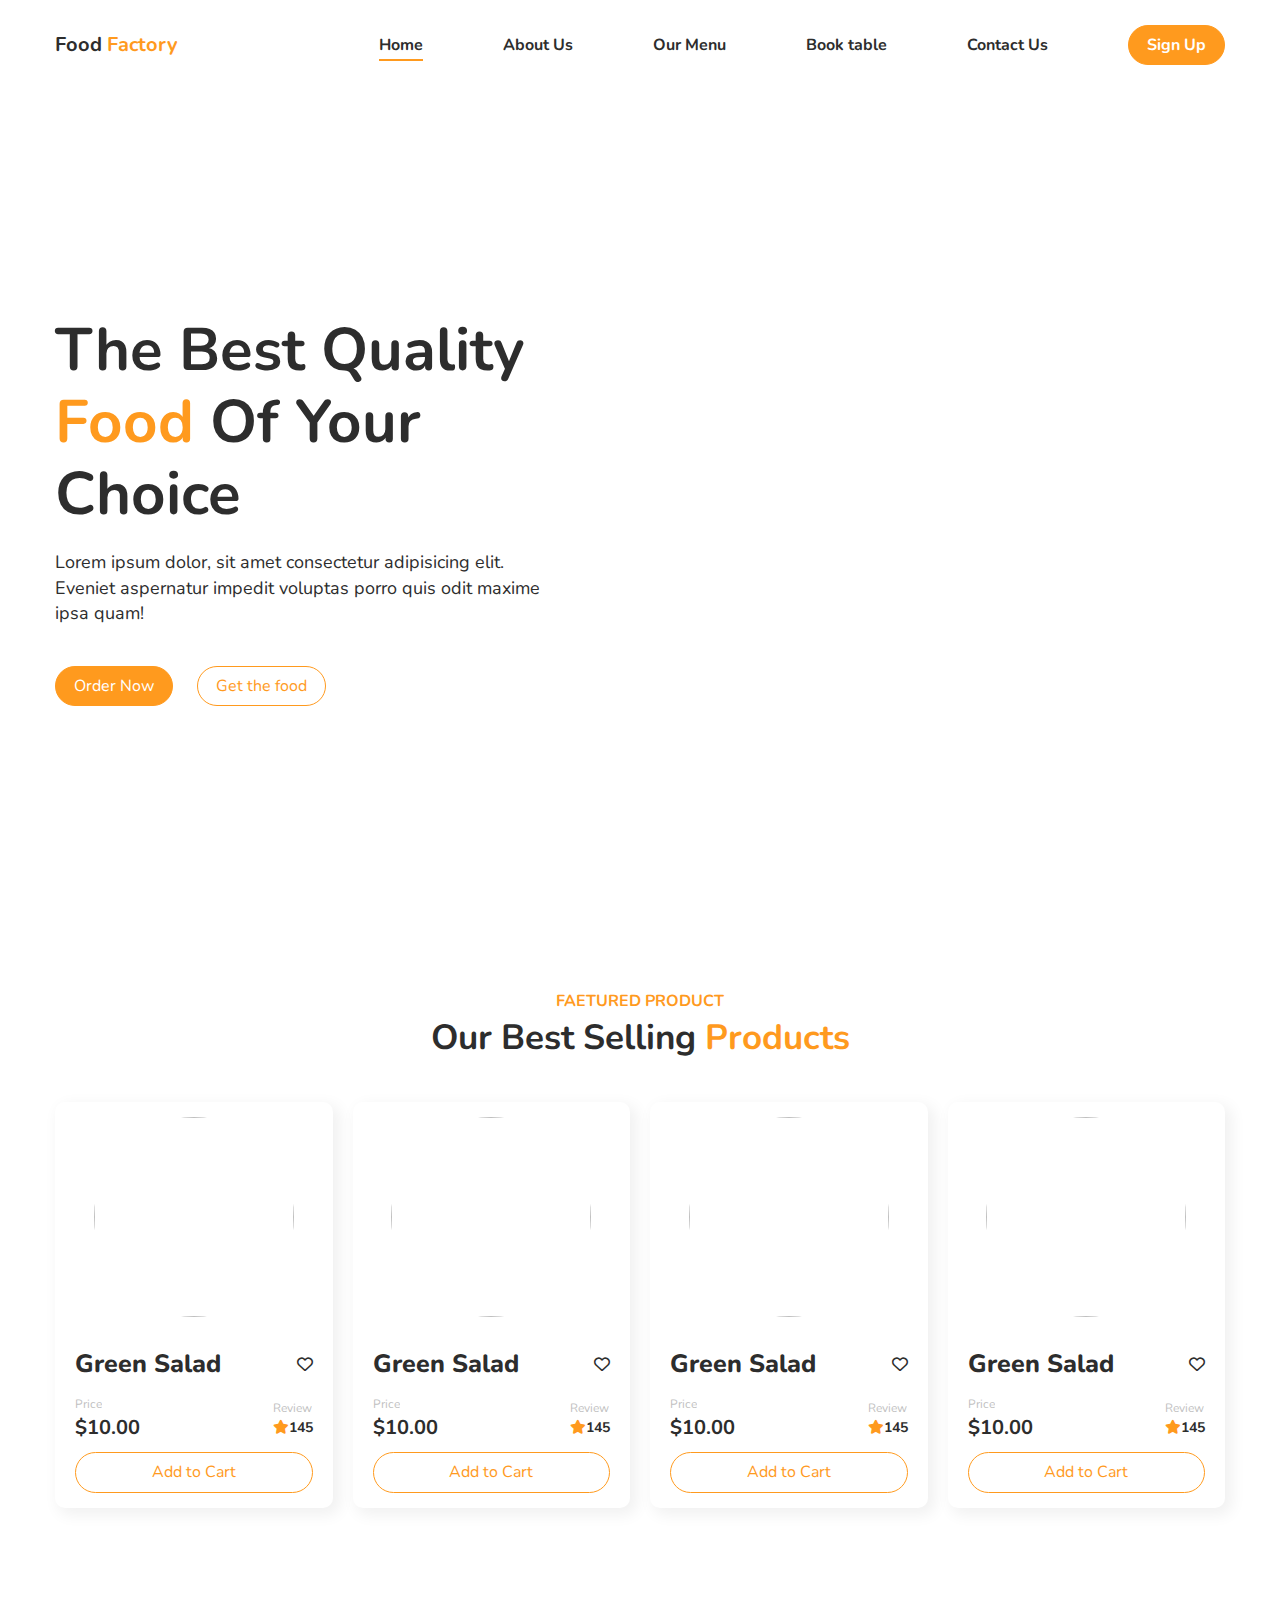
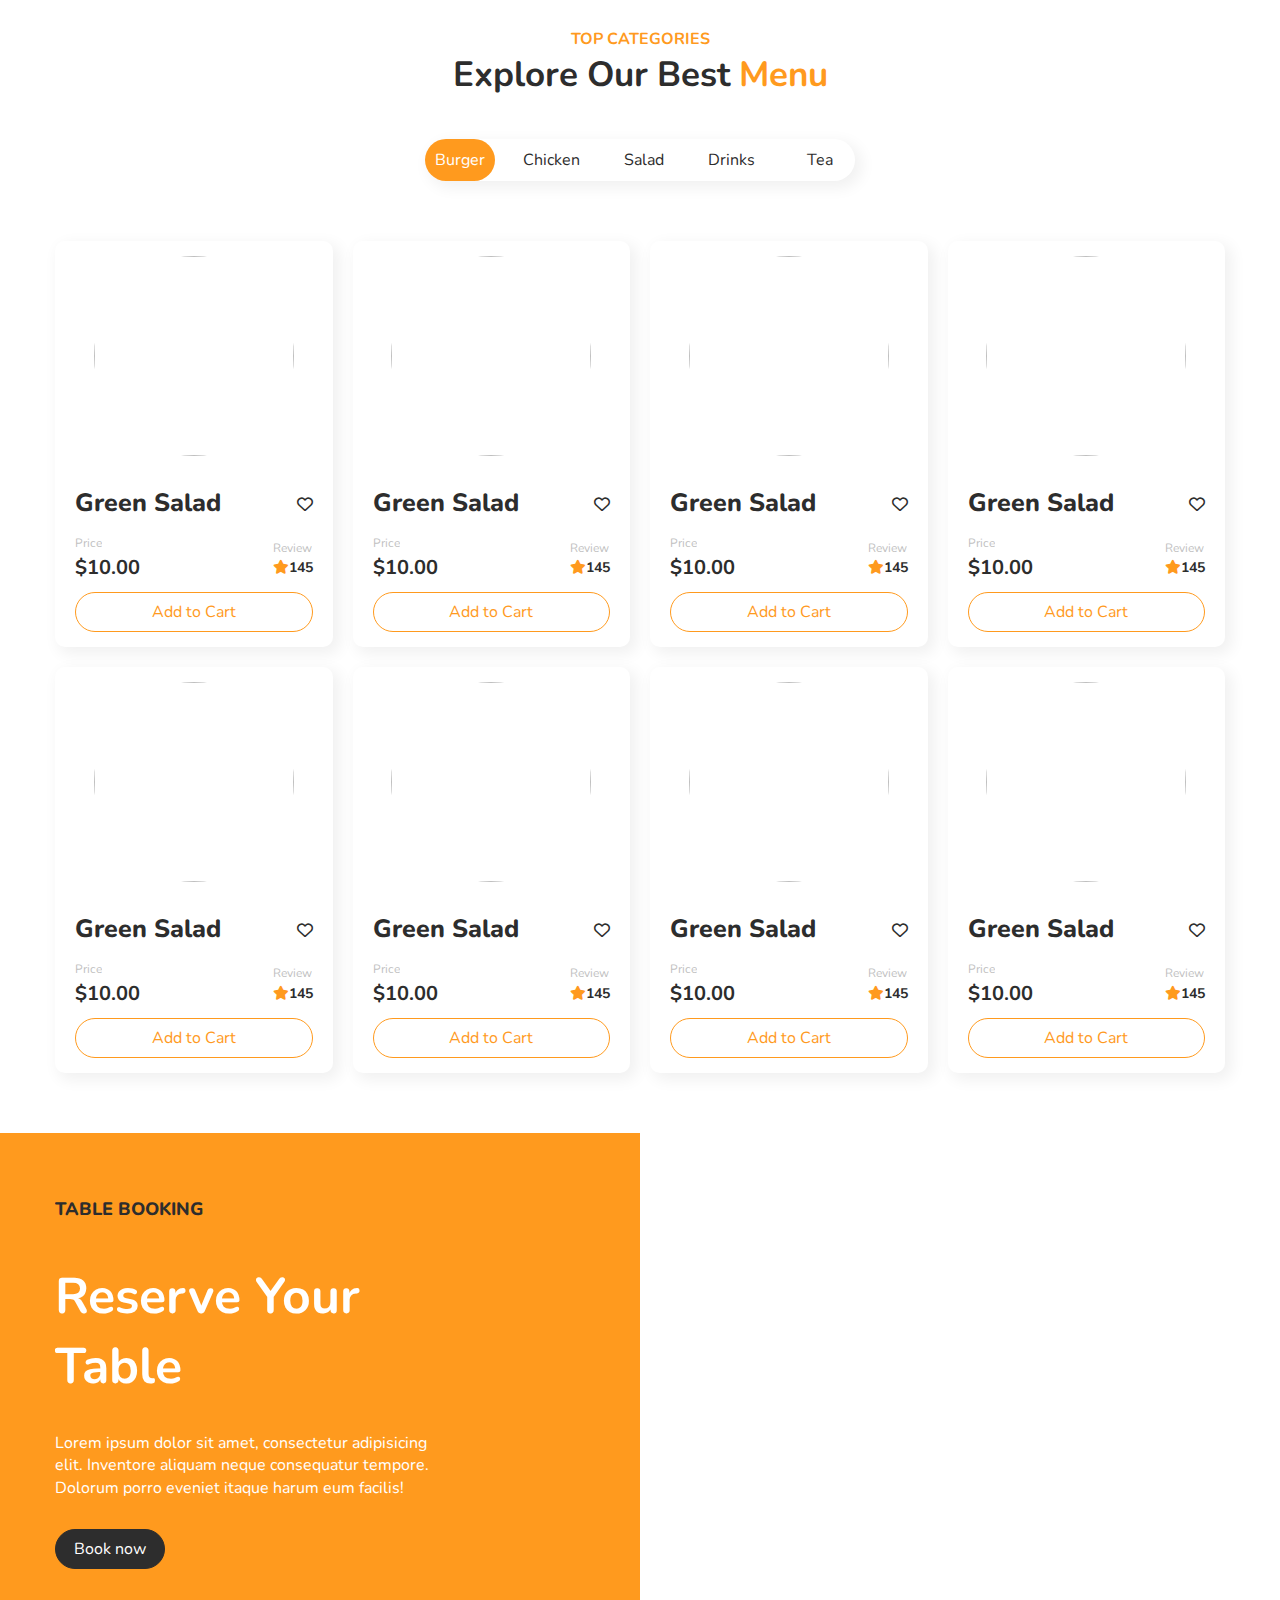
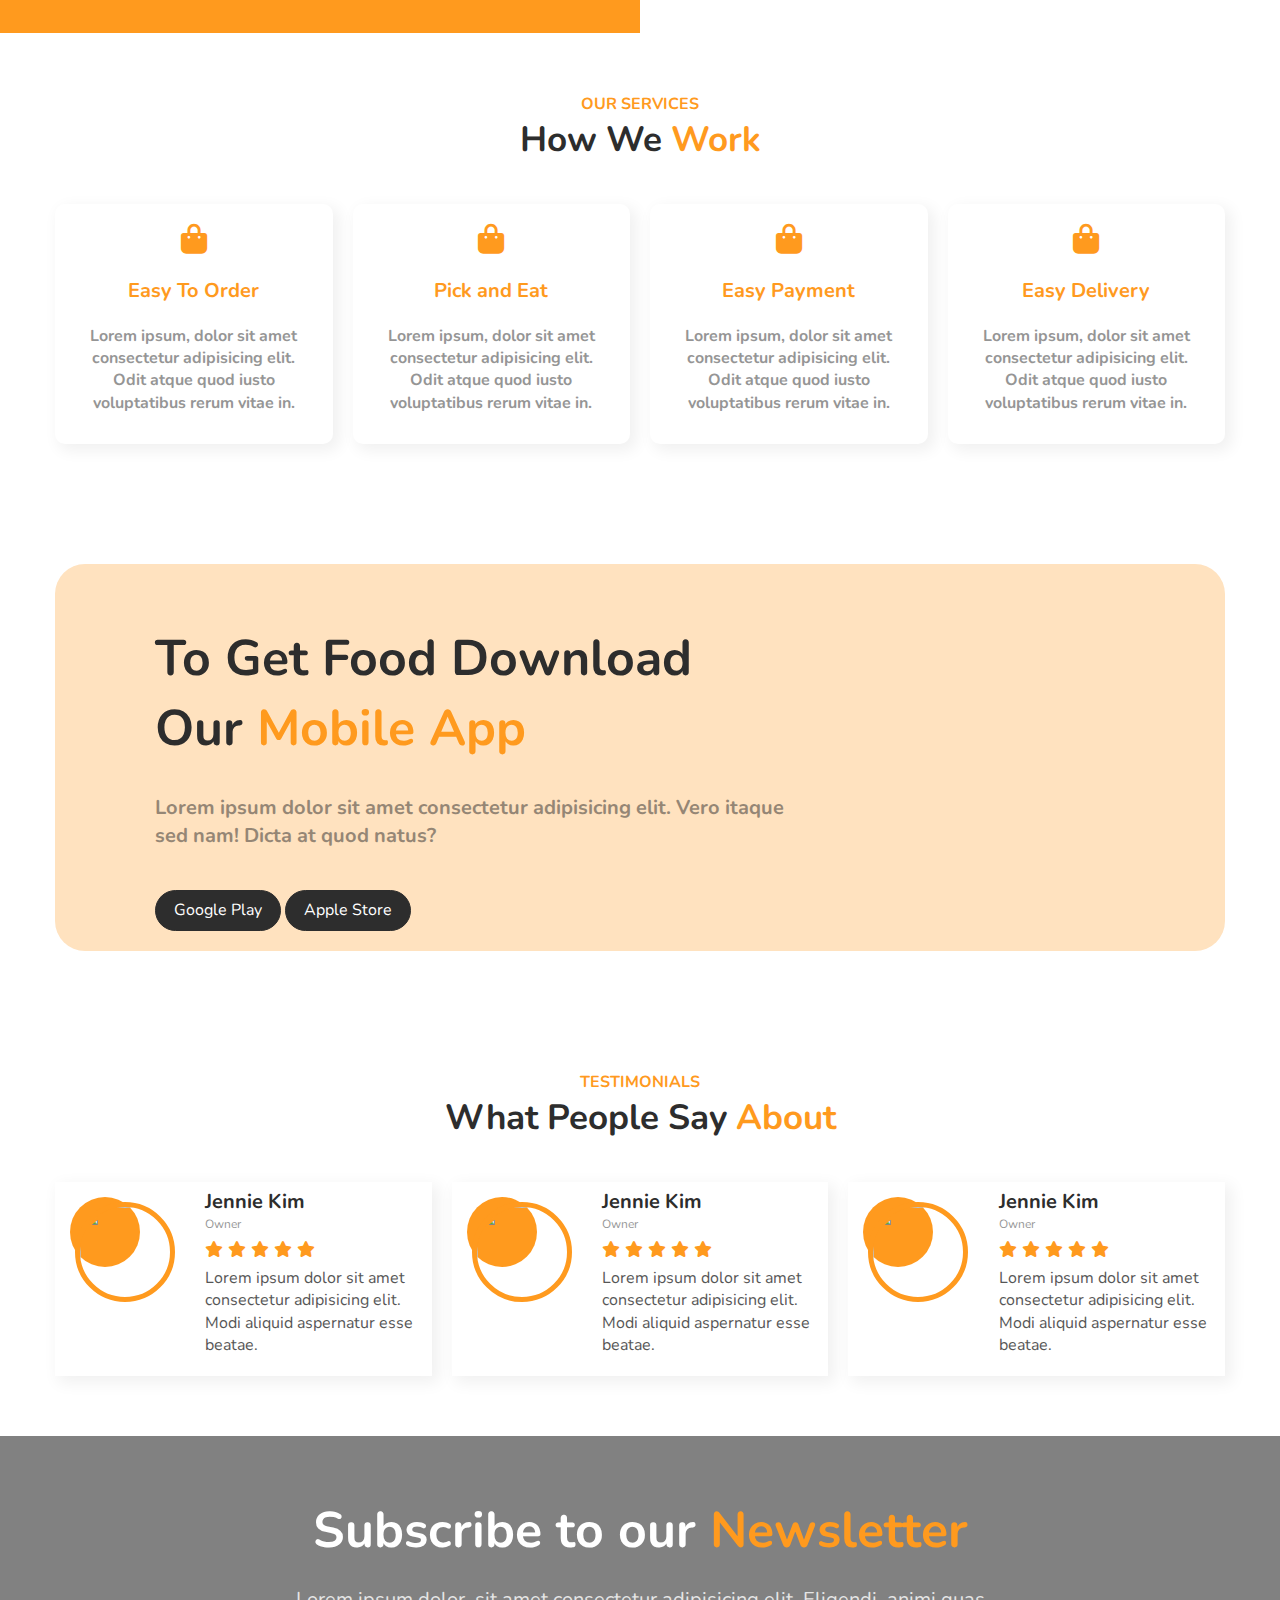
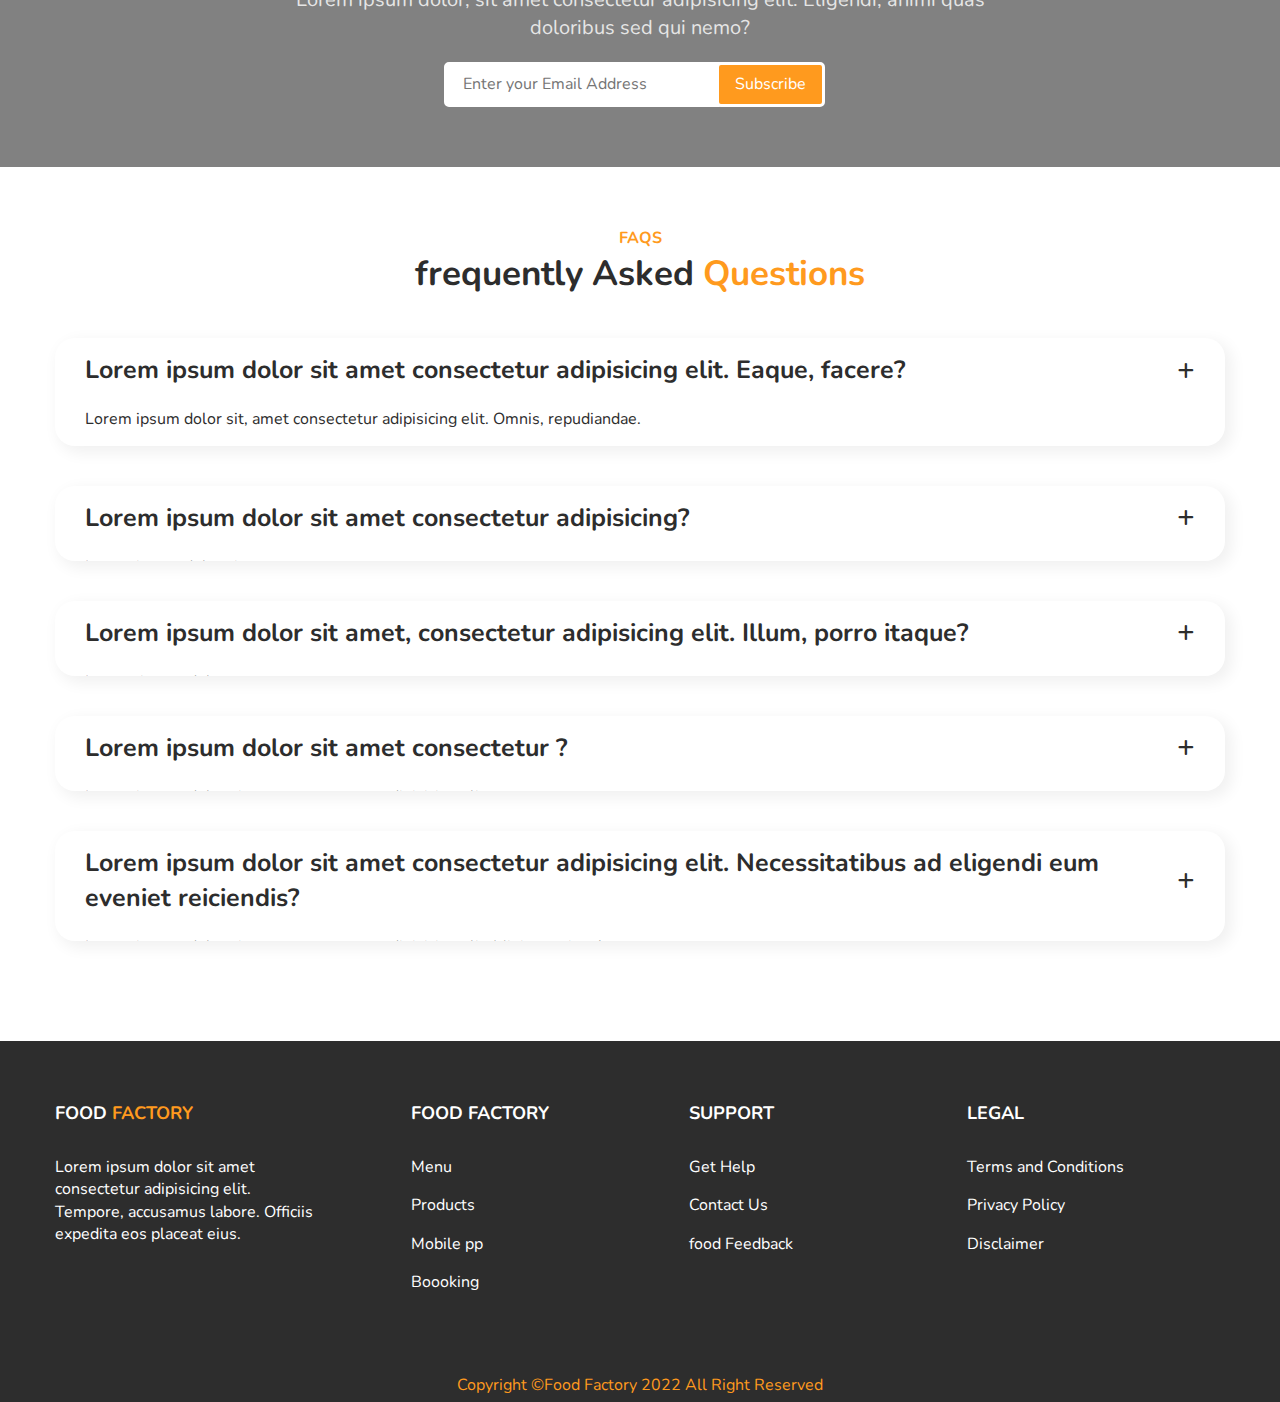
==== commit 3d0e80da: "updatedd na" ====
--- a/index.html
+++ b/index.html
@@ -13,7 +13,11 @@
         <div class="container">
             <div class="header__wrapper d--flex justify--between align--center">
                 <div class="branding"> <a href="#">Food <span>Factory</span></a> </div>
+                
                 <nav class="header__nav py--1">
+                    <button class="btn__back">
+                        <i class="fas fa-arrow-right"></i>
+                    </button>
                     <ul class="d--flex gap--4 align--center" >
                         <li ></li> <a href="#" class="active" >Home</a></li>
                         <li ></li> <a href="#">About Us</a></li>
@@ -630,5 +634,7 @@
         })
     } )
 </script>
+
+<script src="./script.js"></script>
 </body>
 </html>--- a/scss/main.css
+++ b/scss/main.css
@@ -56,6 +56,11 @@
   font-size: 1.6rem;
   line-height: 1.4;
   color: #2d2d2d;
+  transition: 0.5s ease;
+}
+
+body.show {
+  transform: translateX(-350px);
 }
 
 a {
@@ -454,6 +459,9 @@
   background-color: #141414;
 }
 
+.header {
+  padding: 1.5rem 0;
+}
 .header a {
   font-weight: bold;
 }
@@ -463,9 +471,55 @@
 .header .branding a span {
   color: #ff9a1e;
 }
+.header .btn__show {
+  position: absolute;
+  top: 1rem;
+  right: 3rem;
+  font-size: 3rem;
+  cursor: pointer;
+  display: none;
+}
+@media screen and (max-width: 48rem) {
+  .header .btn__show {
+    display: block;
+  }
+}
+.header .btn__back {
+  display: none;
+  cursor: pointer;
+}
+@media screen and (max-width: 48rem) {
+  .header .btn__back {
+    display: block;
+  }
+}
 @media screen and (max-width: 48rem) {
   .header__nav {
-    display: none;
+    position: fixed;
+    top: 0;
+    height: 100vh;
+    right: -350px;
+    background-color: #fff;
+    border: 1px solid #ccc;
+    width: 300px;
+    z-index: 999;
+  }
+  .header__nav .btn__back {
+    position: absolute;
+    top: 2rem;
+    right: 2rem;
+    font-size: 3rem;
+  }
+  .header__nav ul {
+    justify-content: flex-end;
+    flex-direction: column;
+    margin-top: 6rem;
+  }
+  .header__nav ul li {
+    margin-bottom: 2rem;
+  }
+  .header__nav ul li a {
+    font-size: 2.5rem;
   }
 }
 .header__nav a {
@@ -992,4 +1046,209 @@
   text-align: center;
   color: #ff9a1e;
   padding: 0.5rem 0;
+}
+
+.info__wrapper {
+  display: grid;
+  grid-template-columns: repeat(2, 1fr);
+  grid-gap: 10rem;
+}
+@media screen and (max-width: 48rem) {
+  .info__wrapper {
+    display: grid;
+    grid-template-columns: repeat(1, 1fr);
+    grid-gap: 5rem;
+  }
+}
+.info__image__lg {
+  padding: 4rem;
+  border-radius: 2rem;
+  box-shadow: 5px 5px 15px 2px rgba(0, 0, 0, 0.06);
+  margin-bottom: 8rem;
+  background-color: #fff;
+  text-align: center;
+}
+.info__image__variation {
+  display: grid;
+  grid-template-columns: repeat(3, 1fr);
+  grid-gap: 2rem;
+}
+@media screen and (max-width: 48rem) {
+  .info__image__variation {
+    display: grid;
+    grid-template-columns: repeat(2, 1fr);
+    grid-gap: 2rem;
+  }
+}
+.info__image__variation button {
+  padding: 2rem;
+  background-color: #fff;
+  border-radius: 2rem;
+  box-shadow: 5px 5px 15px 2px rgba(0, 0, 0, 0.06);
+  text-align: center;
+  height: 12rem;
+  cursor: pointer;
+}
+.info__image__variation button img {
+  border-radius: 50%;
+  width: 10rem;
+  height: 10rem;
+  -o-object-fit: cover;
+     object-fit: cover;
+  -o-object-position: center center;
+     object-position: center center;
+  transform: translateY(-5rem);
+}
+.info__image__variation button h3 {
+  transform: translateY(-4rem);
+}
+.info__content__header h1 {
+  font-size: clamp(2rem, 6vw, 4rem);
+}
+.info__content__header .meta, .info__content__header ul {
+  display: flex;
+  gap: 2rem;
+  align-items: center;
+}
+.info__content__header ul {
+  gap: 1rem;
+}
+.info__content__header ul li i {
+  color: #ff9a1e;
+}
+.info__content__header ul li:last-child i {
+  color: #e6e6e6;
+}
+.info__content__header small {
+  color: #ccc;
+  font-size: 1.2rem;
+}
+.info__content__header .prices {
+  margin: 4rem 0;
+  display: flex;
+  justify-content: space-between;
+  align-items: center;
+}
+@media screen and (max-width: 48rem) {
+  .info__content__header .prices {
+    flex-direction: column;
+    align-items: flex-start;
+  }
+}
+.info__content__header .prices h2 {
+  font-size: 5rem;
+  color: #ff9a1e;
+}
+.info__content__header .prices p {
+  margin-bottom: 0;
+  color: #ff9a1e;
+  font-size: 2rem;
+  text-decoration: line-through;
+}
+.info__content__header .prices h3 {
+  font-size: 2.5rem;
+  color: #ccc;
+}
+.info__content__body h3 {
+  font-size: 2.5rem;
+  margin-bottom: 2rem;
+}
+.info__content__body .sizes {
+  display: flex;
+  gap: 2rem;
+  margin-bottom: 4rem;
+}
+.info__content__body .sizes li {
+  width: 4rem;
+  height: 4rem;
+  border-radius: 50%;
+  background-color: #f5f5f5;
+  color: #cacaca;
+  font-weight: bold;
+  display: flex;
+  justify-content: center;
+  align-items: center;
+  min-height: 1px;
+  cursor: pointer;
+}
+.info__content__body .sizes li.active {
+  background-color: #ff9a1e;
+  color: #fff;
+  box-shadow: 0px 4px 10px rgba(255, 154, 30, 0.03);
+}
+.info__content__body .quantity {
+  display: inline-flex;
+  align-items: center;
+  padding: 0.6rem 1.8rem;
+  border-radius: 2rem;
+  background-color: #f5f5f5;
+  box-shadow: 5px 5px 15px 2px rgba(0, 0, 0, 0.06);
+  gap: 2rem;
+  border: 1px solid #cacaca;
+}
+.info__content__body .quantity li {
+  font-size: 2rem;
+  cursor: pointer;
+}
+.info__content__body .quantity li:first-child {
+  color: #ccc;
+}
+.info__content__body .btn {
+  display: block;
+  text-align: center;
+  width: 100%;
+  margin: 5rem 0;
+}
+
+.related__foods {
+  padding: 6rem 0;
+  border-top: 1ppx solid #f5f5f5;
+}
+.related__foods h3 {
+  font-size: 2rem;
+  margin-bottom: 8rem;
+}
+.related__foods__card {
+  padding: 2rem;
+  background-color: #fff;
+  border-radius: 2rem;
+  box-shadow: 5px 5px 15px 2px rgba(0, 0, 0, 0.06);
+  text-align: center;
+  height: 12rem;
+  margin: 0 1rem;
+}
+.related__foods__card img {
+  border-radius: 50%;
+  width: 10rem;
+  height: 10rem;
+  -o-object-fit: cover;
+     object-fit: cover;
+  -o-object-position: center center;
+     object-position: center center;
+  transform: translateY(-5rem);
+}
+.related__foods__card h3 {
+  transform: translateY(-4rem);
+}
+
+.tns-inner {
+  height: 25rem;
+  transform: translateY(37px);
+}
+
+.tns-controls {
+  display: flex;
+  justify-content: space-between;
+}
+.tns-controls button {
+  width: 4rem;
+  height: 4rem;
+  border-radius: 50%;
+  display: flex;
+  justify-content: center;
+  align-items: center;
+  min-height: 1px;
+  background-color: #ff9a1e;
+  font-size: 2rem;
+  color: #fff;
 }/*# sourceMappingURL=main.css.map */